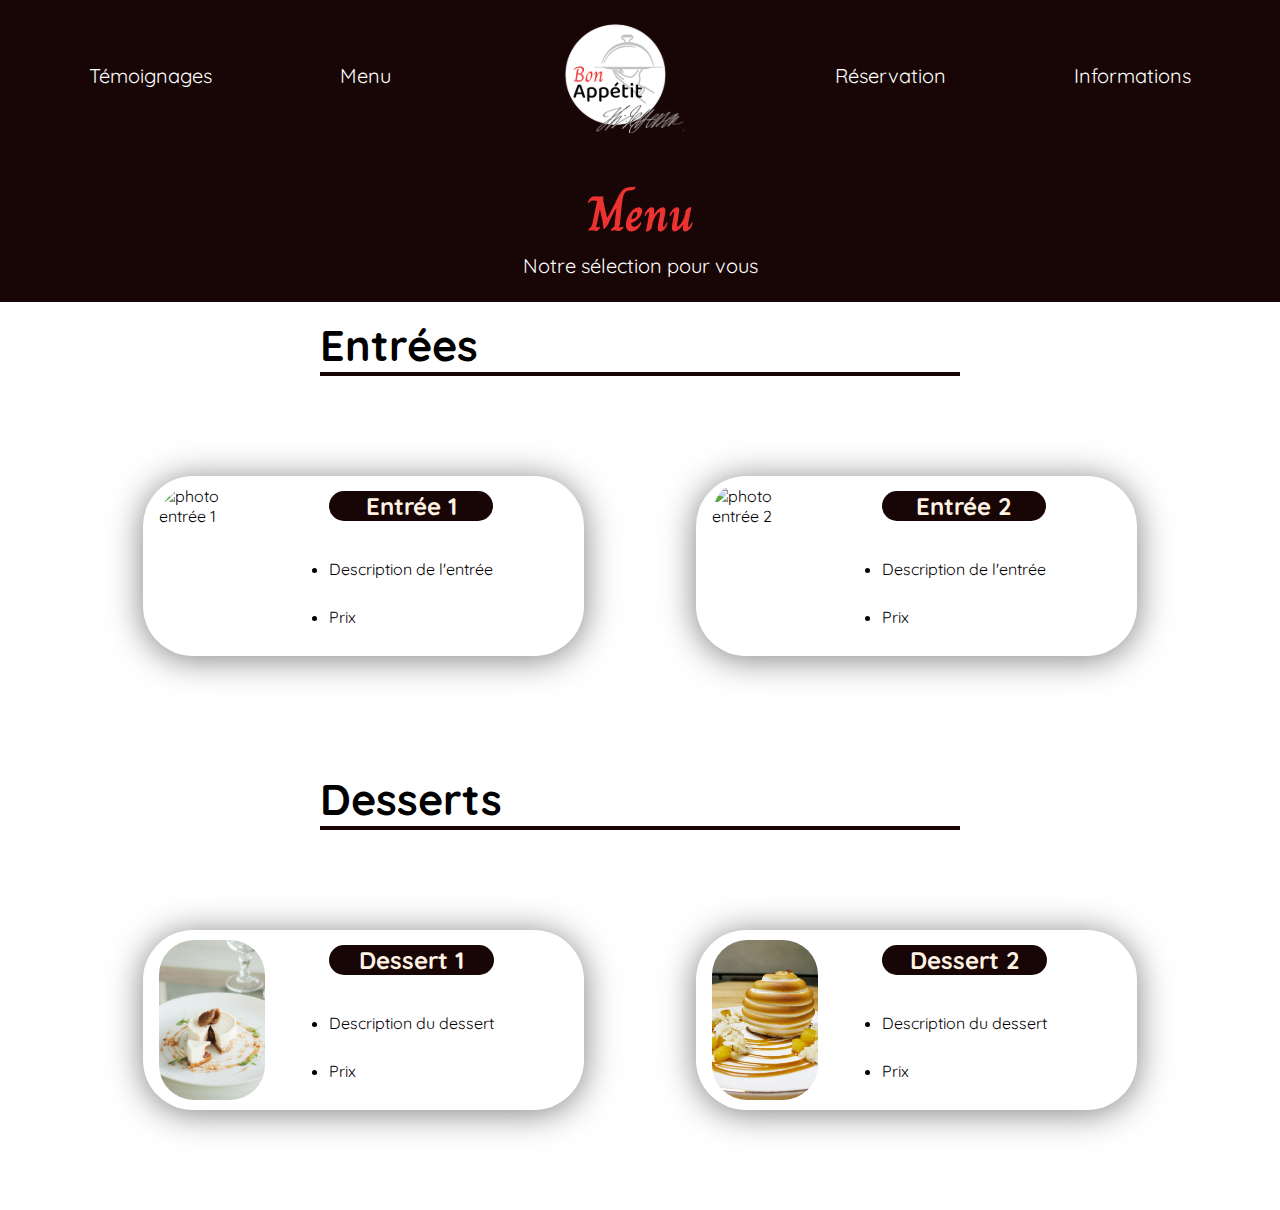
==== bonappetit.html @ 636a50c5 "desserts ok + rename files used" ====
<!DOCTYPE html>
<html lang="fr">
<head>
    <meta charset="UTF-8">
    <meta name="viewport" content="width=device-width, initial-scale=1.0">
    <link rel="stylesheet" href="./css/style.css">
    <title>Bon Appétit</title>
</head>
<body>
    <header>
        <nav>
            <ul>
                <li><a href="">Témoignages</a></li>
                <li><a href="">Menu</a></li>
                <li><img src="./assets/svg/logo.svg" alt="logo" class="logo"></li>
                <li><a href="">Réservation</a></li>
                <li><a href="#footer">Informations</a></li>
            </ul>
        </nav>
    </header>
    <main>
        <section class="menu">
            <section class="menu-head">
                <h2>Menu</h2>
                <p>Notre sélection pour vous</p>
            </section>
            <section class="menu-undercategory">
                    <h3>Entrées</h3>
                    <hr>
                    <div class="undercategory-cards">
                        <div class="undercategory-cards-block">
                            <img src="./assets/img/entry1.jpg" alt="photo entrée 1" class="block1-photo">
                            <div class="card-infos">
                                <h4>Entrée 1</h4>
                                <ul>
                                    <li>Description de l'entrée</li>
                                    <li>Prix</li>
                                </ul>
                            </div>
                            
                        </div>
                        <div class="undercategory-cards-block">
                            <img src="./assets/img/entry2.jpg" alt="photo entrée 2" class="block2-photo">
                            <div class="card-infos">
                                <h4>Entrée 2</h4>
                                <ul>
                                    <li>Description de l'entrée</li>
                                    <li>Prix</li>
                                </ul>
                            </div>       
                        </div>
                    </div>
            </section>
            <section class="menu-undercategory">
                
            </section>
            <section class="menu-undercategory">
                <h3>Desserts</h3>
                    <hr>
                    <div class="undercategory-cards">
                        <div class="undercategory-cards-block">
                            <img src="./assets/img/dessert1.jpg" alt="photo dessert 1" class="block1-photo">
                            <div class="card-infos">
                                <h4>Dessert 1</h4>
                                <ul>
                                    <li>Description du dessert</li>
                                    <li>Prix</li>
                                </ul>
                            </div>
                        </div>
                        <div class="undercategory-cards-block">
                            <img src="./assets/img/dessert2.jpg" alt="photo dessert 2" class=" block1-photo">
                            <div class="card-infos">
                                <h4>Dessert 2</h4>
                                <ul>
                                    <li>Description du dessert</li>
                                    <li>Prix</li>
                                </ul>
                            </div>        
                        </div>
                    </div>
            </section>

        </section>
    </main>
</body>
</html>
---- css/style.css ----
@import url('https://fonts.googleapis.com/css2?family=Charm&family=Dosis&family=Quicksand&display=swap');

* {
    margin: 0;
    padding: 0; 
}

header {
    position: sticky;
    top: 0;
}

header ul {
    height: 150px;
    background-color: #180505;
    display: flex;
    justify-content: center;
    align-items: center;
    column-gap: 8rem;
    list-style: none;
}

header li a {
    font-family: Quicksand;
    font-size: 20px;
    color: white;
    text-decoration: none;
}

header li a:hover {
    color: #ED3331;
}

.logo {
    height: 150px;
}

.menu-head {
    background-color: #180505;
    display: flex;
    flex-direction: column;
    align-items: center;
    justify-content: center;
    height: 152px;
}

.menu-head h2 {
    font-family: Charm;
    font-size: 50px;
    color: #ED3331;
}

.menu-head p {
    font-family: Quicksand;
    font-size: 20px;
    color: white;
}

.menu-undercategory {
    display: flex;
    flex-direction: column;
}

.menu h3 {
    font-family: Quicksand;
    font-size: 43px;
    padding-left: 25%;
    padding-top: 1rem;
}

.menu hr {
    height: 4px;
    background-color: #180505;
    border: none;
    width: 50%;
    margin: auto;
    
}

.undercategory-cards {
    height: 380px;
    display: flex;
    justify-content: center;
    column-gap: 7rem;
    align-items: center;
    background-image: url(../assets/img/entry-background.jpg);
    background-color: rgba(255,255,255,0.5);
    background-blend-mode: color;
    background-repeat: no-repeat;
    background-size: 100%;
    background-position: 25% 40%;
}

.undercategory-cards-block {

    display: flex;
    align-items: center;
    background-color: white;
    display: flex;
    height: 180px;
    width: 441px;
    font-family: Quicksand;
    border-radius: 50px;
    box-shadow: 0 3px 34px rgb(0, 0, 0, 0.5);
    
}

.block1-photo {
    height: 160px;
    width: 106px;
    object-fit: cover;
    object-position: 50%;
    margin-left: 1rem;
    border-radius: 35px;
}

.block2-photo {
    height: 160px;
    width: 106px;
    object-fit: cover;
    object-position: 75%;
    padding-left: 1rem;
    border-radius: 35px;
}

.card-infos {
    display: flex;
    flex-direction: column;
    justify-content: center;
    padding-left: 4rem;
}

.card-infos h4 {
    display: flex;
    justify-content: center;
    font-size: 24px;
    color: #FFF2E3;
    background-color:#180505;
    border-radius: 35px;
}

.card-infos ul {
    line-height: 3rem;
    padding-top: 1.5rem;
}
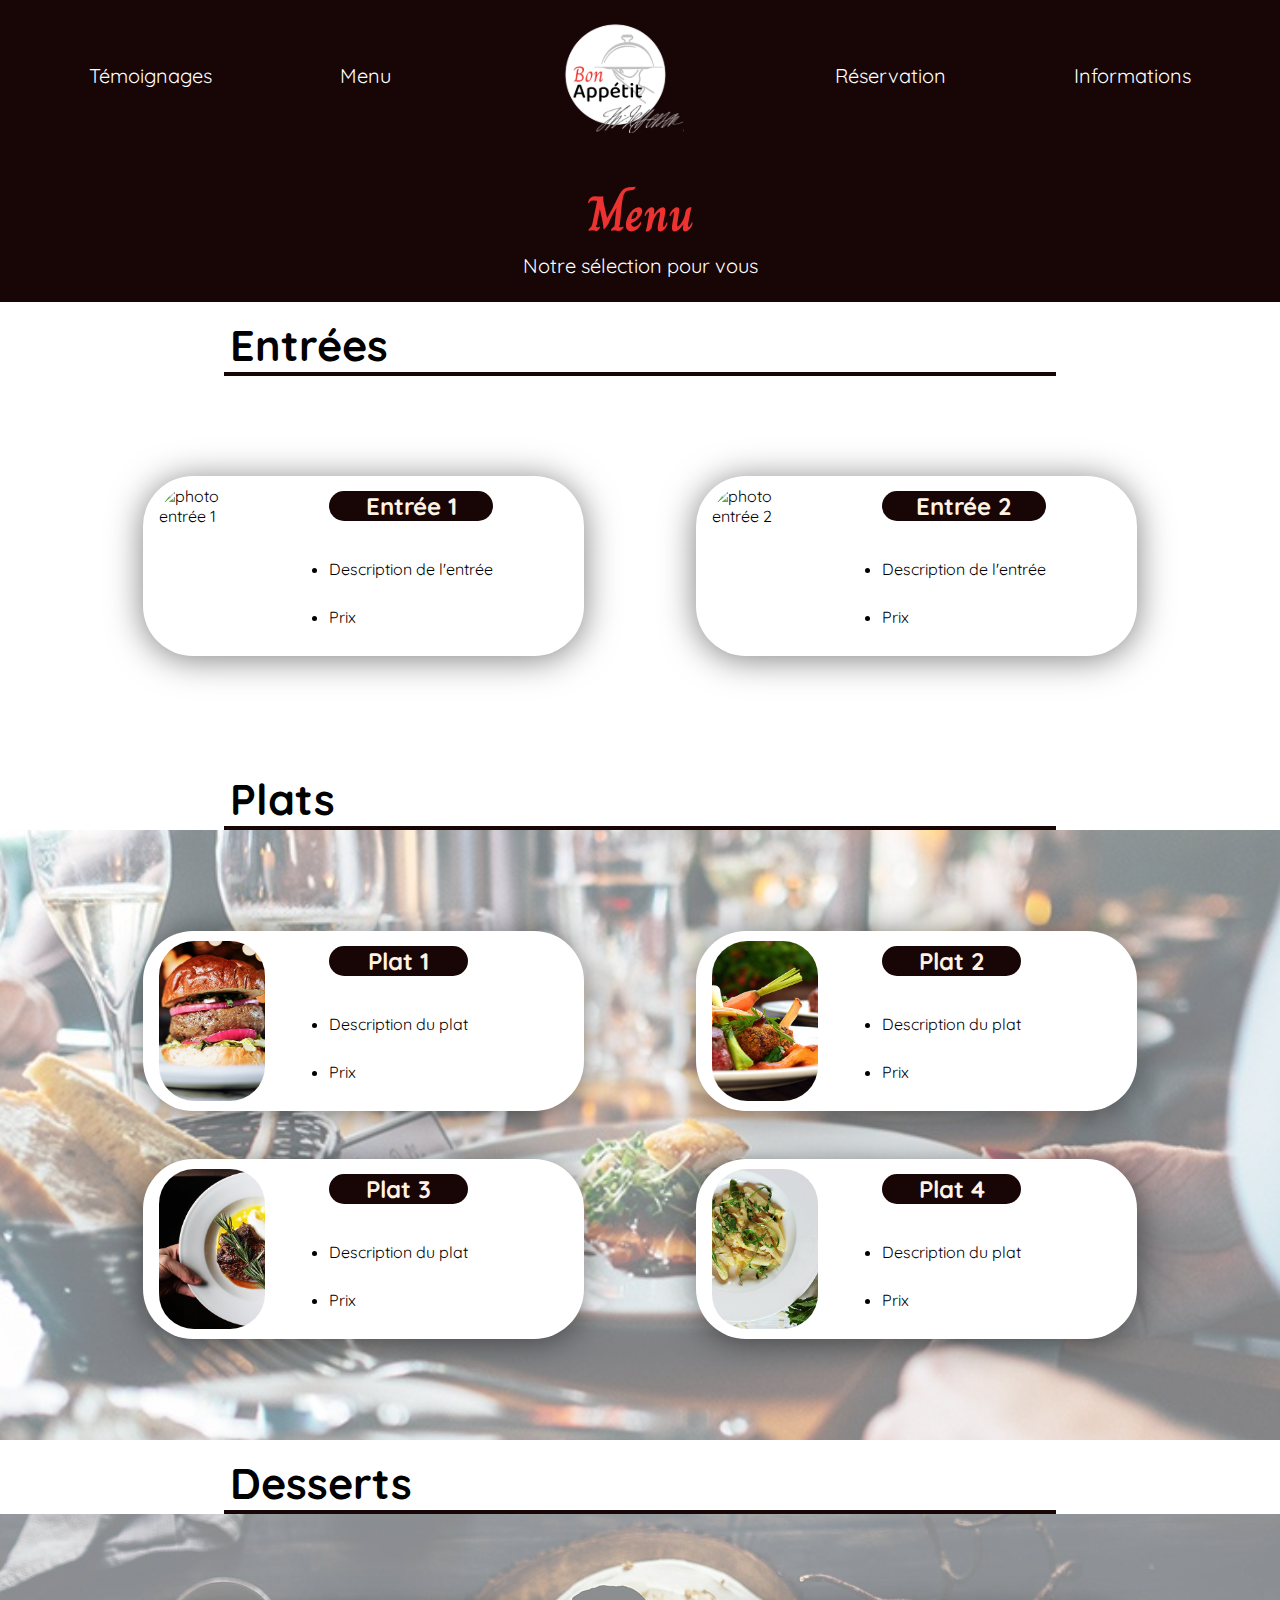
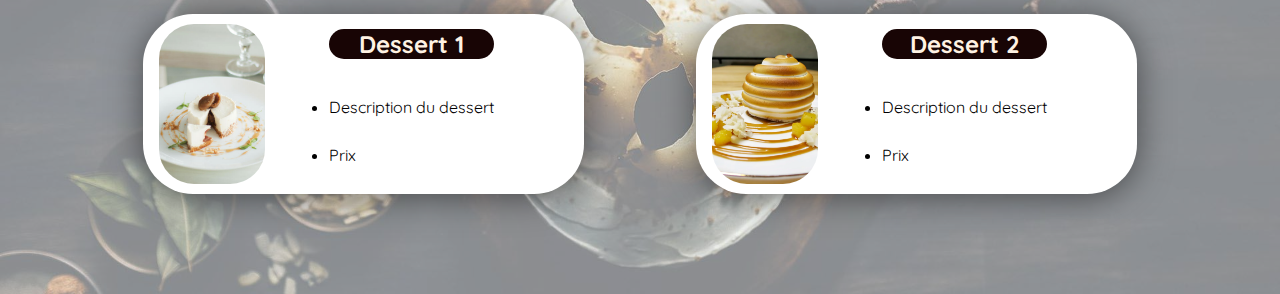
==== commit 0397058c: "section menu done + rename files used" ====
--- a/bonappetit.html
+++ b/bonappetit.html
@@ -27,7 +27,7 @@
             <section class="menu-undercategory">
                     <h3>Entrées</h3>
                     <hr>
-                    <div class="undercategory-cards">
+                    <div class="undercategory-entry-cards">
                         <div class="undercategory-cards-block">
                             <img src="./assets/img/entry1.jpg" alt="photo entrée 1" class="block1-photo">
                             <div class="card-infos">
@@ -52,12 +52,59 @@
                     </div>
             </section>
             <section class="menu-undercategory">
-                
+                <h3>Plats</h3>
+                    <hr>
+                    <div class="undercategory-plates-cards">
+                        <div class="undercategory-cards-block1">
+                            <div class="undercategory-cards-block">
+                                <img src="./assets/img/plate1.jpg" alt="photo plat 1" class="block1-photo">
+                                <div class="card-infos">
+                                    <h4>Plat 1</h4>
+                                    <ul>
+                                        <li>Description du plat</li>
+                                        <li>Prix</li>
+                                    </ul>
+                                </div>
+                            </div>
+                            <div class="undercategory-cards-block">
+                                <img src="./assets/img/plate2.jpg" alt="photo plat 2" class=" block3-photo">
+                                <div class="card-infos">
+                                    <h4>Plat 2</h4>
+                                    <ul>
+                                        <li>Description du plat</li>
+                                        <li>Prix</li>
+                                    </ul>
+                                </div>        
+                            </div>
+                        </div>
+                        <div class="undercategory-cards-block2">
+                            <div class="undercategory-cards-block">
+                                <img src="./assets/img/plate3.jpg" alt="photo plat 3" class="block3-photo">
+                                <div class="card-infos">
+                                    <h4>Plat 3</h4>
+                                    <ul>
+                                        <li>Description du plat</li>
+                                        <li>Prix</li>
+                                    </ul>
+                                </div>
+                            </div>
+                            <div class="undercategory-cards-block">
+                                <img src="./assets/img/plate4.jpg" alt="photo plat 4" class=" block2-photo">
+                                <div class="card-infos">
+                                    <h4>Plat 4</h4>
+                                    <ul>
+                                        <li>Description du plat</li>
+                                        <li>Prix</li>
+                                    </ul>
+                                </div>        
+                            </div>
+                        </div>
+                    </div>
             </section>
             <section class="menu-undercategory">
                 <h3>Desserts</h3>
                     <hr>
-                    <div class="undercategory-cards">
+                    <div class="undercategory-desserts-cards">
                         <div class="undercategory-cards-block">
                             <img src="./assets/img/dessert1.jpg" alt="photo dessert 1" class="block1-photo">
                             <div class="card-infos">
--- a/css/style.css
+++ b/css/style.css
@@ -64,7 +64,7 @@
 .menu h3 {
     font-family: Quicksand;
     font-size: 43px;
-    padding-left: 25%;
+    padding-left: 18%;
     padding-top: 1rem;
 }
 
@@ -72,12 +72,12 @@
     height: 4px;
     background-color: #180505;
     border: none;
-    width: 50%;
+    width: 65%;
     margin: auto;
     
 }
 
-.undercategory-cards {
+.undercategory-entry-cards {
     height: 380px;
     display: flex;
     justify-content: center;
@@ -91,8 +91,46 @@
     background-position: 25% 40%;
 }
 
+.undercategory-plates-cards {
+    height: 610px;
+    display: flex;
+    flex-direction: column;
+    justify-content: center;
+    row-gap: 3rem;
+    align-items: center;
+    background-image: url(../assets/img/plates-background.jpg);
+    background-color: rgba(255,255,255,0.5);
+    background-blend-mode: color;
+    background-repeat: no-repeat;
+    background-size: 100%;
+    background-position: 25% 40%;
+}
+
+.undercategory-cards-block1 {
+    display: flex;
+    column-gap: 7rem;
+}
+
+.undercategory-cards-block2 {
+    display: flex;
+    column-gap: 7rem;
+}
+
+.undercategory-desserts-cards {
+    height: 380px;
+    display: flex;
+    justify-content: center;
+    column-gap: 7rem;
+    align-items: center;
+    background-image: url(../assets/img/desserts-background.jpg);
+    background-color: rgba(255,255,255,0.5);
+    background-blend-mode: color;
+    background-repeat: no-repeat;
+    background-size: 100%;
+    background-position: 10% 55%;
+}
+
 .undercategory-cards-block {
-
     display: flex;
     align-items: center;
     background-color: white;
@@ -119,7 +157,16 @@
     width: 106px;
     object-fit: cover;
     object-position: 75%;
-    padding-left: 1rem;
+    margin-left: 1rem;
+    border-radius: 35px;
+}
+
+.block3-photo {
+    height: 160px;
+    width: 106px;
+    object-fit: cover;
+    object-position: 30%;
+    margin-left: 1rem;
     border-radius: 35px;
 }
 
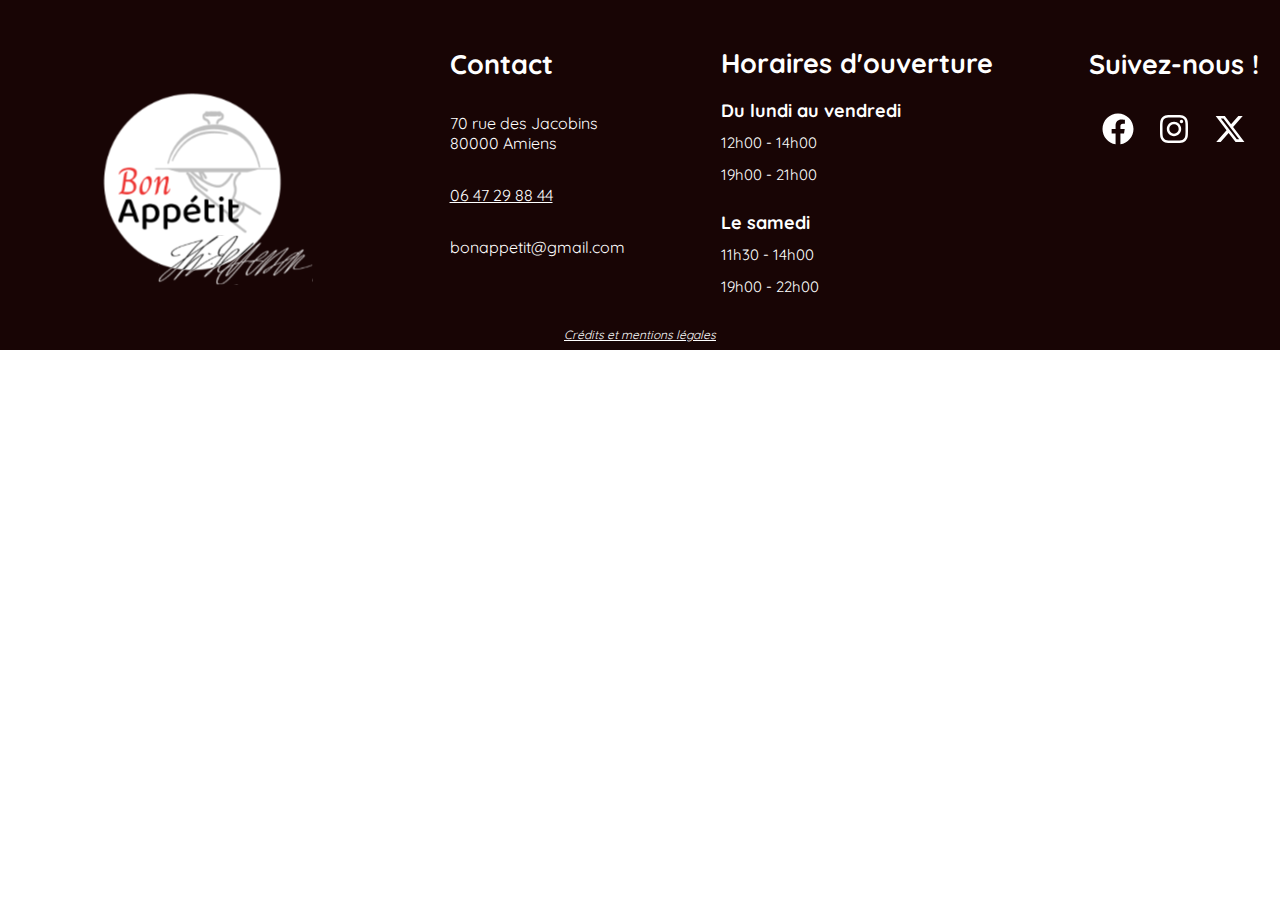
==== commit 5f9ba78c: "changement icones svg avec css adapté" ====
--- a/bonappetit.html
+++ b/bonappetit.html
@@ -7,128 +7,45 @@
     <title>Bon Appétit</title>
 </head>
 <body>
-    <header>
-        <nav>
-            <ul>
-                <li><a href="">Témoignages</a></li>
-                <li><a href="">Menu</a></li>
-                <li><img src="./assets/svg/logo.svg" alt="logo" class="logo"></li>
-                <li><a href="">Réservation</a></li>
-                <li><a href="#footer">Informations</a></li>
-            </ul>
-        </nav>
-    </header>
-    <main>
-        <section class="menu">
-            <section class="menu-head">
-                <h2>Menu</h2>
-                <p>Notre sélection pour vous</p>
+</body>
+<footer id="footer">
+        <section class="footer-infos">
+            <img src="assets/svg/logo.svg" alt="logo" class="logo">
+            <section class="contact">
+                <h2>Contact</h2>
+                <div class="address">
+                    <p>70 rue des Jacobins
+                    <p>80000 Amiens</p>
+                </div>
+                <p><a href="tel:+33 647298844" class="phone">06 47 29 88 44</a></p>
+                <p class="mail">bonappetit@gmail.com</p>
             </section>
-            <section class="menu-undercategory">
-                    <h3>Entrées</h3>
-                    <hr>
-                    <div class="undercategory-entry-cards">
-                        <div class="undercategory-cards-block">
-                            <img src="./assets/img/entry1.jpg" alt="photo entrée 1" class="block1-photo">
-                            <div class="card-infos">
-                                <h4>Entrée 1</h4>
-                                <ul>
-                                    <li>Description de l'entrée</li>
-                                    <li>Prix</li>
-                                </ul>
-                            </div>
-                            
-                        </div>
-                        <div class="undercategory-cards-block">
-                            <img src="./assets/img/entry2.jpg" alt="photo entrée 2" class="block2-photo">
-                            <div class="card-infos">
-                                <h4>Entrée 2</h4>
-                                <ul>
-                                    <li>Description de l'entrée</li>
-                                    <li>Prix</li>
-                                </ul>
-                            </div>       
-                        </div>
-                    </div>
+            <section class="schedule">
+                <h2>Horaires d'ouverture</h2>
+                <div class="schedule-details">
+                    <h3>Du lundi au vendredi</h3>
+                    <ul>
+                        <li>12h00 - 14h00</li>
+                        <li>19h00 - 21h00</li>
+                    </ul>
+                    <h3>Le samedi</h3>
+                    <ul>
+                        <li>11h30 - 14h00</li>
+                        <li>19h00 - 22h00</li>
+                    </ul>
+                </div>
             </section>
-            <section class="menu-undercategory">
-                <h3>Plats</h3>
-                    <hr>
-                    <div class="undercategory-plates-cards">
-                        <div class="undercategory-cards-block1">
-                            <div class="undercategory-cards-block">
-                                <img src="./assets/img/plate1.jpg" alt="photo plat 1" class="block1-photo">
-                                <div class="card-infos">
-                                    <h4>Plat 1</h4>
-                                    <ul>
-                                        <li>Description du plat</li>
-                                        <li>Prix</li>
-                                    </ul>
-                                </div>
-                            </div>
-                            <div class="undercategory-cards-block">
-                                <img src="./assets/img/plate2.jpg" alt="photo plat 2" class=" block3-photo">
-                                <div class="card-infos">
-                                    <h4>Plat 2</h4>
-                                    <ul>
-                                        <li>Description du plat</li>
-                                        <li>Prix</li>
-                                    </ul>
-                                </div>        
-                            </div>
-                        </div>
-                        <div class="undercategory-cards-block2">
-                            <div class="undercategory-cards-block">
-                                <img src="./assets/img/plate3.jpg" alt="photo plat 3" class="block3-photo">
-                                <div class="card-infos">
-                                    <h4>Plat 3</h4>
-                                    <ul>
-                                        <li>Description du plat</li>
-                                        <li>Prix</li>
-                                    </ul>
-                                </div>
-                            </div>
-                            <div class="undercategory-cards-block">
-                                <img src="./assets/img/plate4.jpg" alt="photo plat 4" class=" block2-photo">
-                                <div class="card-infos">
-                                    <h4>Plat 4</h4>
-                                    <ul>
-                                        <li>Description du plat</li>
-                                        <li>Prix</li>
-                                    </ul>
-                                </div>        
-                            </div>
-                        </div>
-                    </div>
+            <section class="socials">
+                <h2>Suivez-nous !</h2>
+                <div class="socials-logos">
+                    <a href="https://www.facebook.com/" target="_blank"><svg xmlns="http://www.w3.org/2000/svg" height="2em" viewBox="0 0 512 512"><path d="M504 256C504 119 393 8 256 8S8 119 8 256c0 123.78 90.69 226.38 209.25 245V327.69h-63V256h63v-54.64c0-62.15 37-96.48 93.67-96.48 27.14 0 55.52 4.84 55.52 4.84v61h-31.28c-30.8 0-40.41 19.12-40.41 38.73V256h68.78l-11 71.69h-57.78V501C413.31 482.38 504 379.78 504 256z"/></svg></a>
+                    <a href="https://www.instagram.com/" target="_blank"><svg xmlns="http://www.w3.org/2000/svg" height="2em" viewBox="0 0 448 512"><path d="M224.1 141c-63.6 0-114.9 51.3-114.9 114.9s51.3 114.9 114.9 114.9S339 319.5 339 255.9 287.7 141 224.1 141zm0 189.6c-41.1 0-74.7-33.5-74.7-74.7s33.5-74.7 74.7-74.7 74.7 33.5 74.7 74.7-33.6 74.7-74.7 74.7zm146.4-194.3c0 14.9-12 26.8-26.8 26.8-14.9 0-26.8-12-26.8-26.8s12-26.8 26.8-26.8 26.8 12 26.8 26.8zm76.1 27.2c-1.7-35.9-9.9-67.7-36.2-93.9-26.2-26.2-58-34.4-93.9-36.2-37-2.1-147.9-2.1-184.9 0-35.8 1.7-67.6 9.9-93.9 36.1s-34.4 58-36.2 93.9c-2.1 37-2.1 147.9 0 184.9 1.7 35.9 9.9 67.7 36.2 93.9s58 34.4 93.9 36.2c37 2.1 147.9 2.1 184.9 0 35.9-1.7 67.7-9.9 93.9-36.2 26.2-26.2 34.4-58 36.2-93.9 2.1-37 2.1-147.8 0-184.8zM398.8 388c-7.8 19.6-22.9 34.7-42.6 42.6-29.5 11.7-99.5 9-132.1 9s-102.7 2.6-132.1-9c-19.6-7.8-34.7-22.9-42.6-42.6-11.7-29.5-9-99.5-9-132.1s-2.6-102.7 9-132.1c7.8-19.6 22.9-34.7 42.6-42.6 29.5-11.7 99.5-9 132.1-9s102.7-2.6 132.1 9c19.6 7.8 34.7 22.9 42.6 42.6 11.7 29.5 9 99.5 9 132.1s2.7 102.7-9 132.1z"/></svg></a>
+                    <a href="https://twitter.com/" target="_blank"><svg xmlns="http://www.w3.org/2000/svg" height="2em" viewBox="0 0 512 512"><path d="M389.2 48h70.6L305.6 224.2 487 464H345L233.7 318.6 106.5 464H35.8L200.7 275.5 26.8 48H172.4L272.9 180.9 389.2 48zM364.4 421.8h39.1L151.1 88h-42L364.4 421.8z"/></svg></a>
+                </div>  
             </section>
-            <section class="menu-undercategory">
-                <h3>Desserts</h3>
-                    <hr>
-                    <div class="undercategory-desserts-cards">
-                        <div class="undercategory-cards-block">
-                            <img src="./assets/img/dessert1.jpg" alt="photo dessert 1" class="block1-photo">
-                            <div class="card-infos">
-                                <h4>Dessert 1</h4>
-                                <ul>
-                                    <li>Description du dessert</li>
-                                    <li>Prix</li>
-                                </ul>
-                            </div>
-                        </div>
-                        <div class="undercategory-cards-block">
-                            <img src="./assets/img/dessert2.jpg" alt="photo dessert 2" class=" block1-photo">
-                            <div class="card-infos">
-                                <h4>Dessert 2</h4>
-                                <ul>
-                                    <li>Description du dessert</li>
-                                    <li>Prix</li>
-                                </ul>
-                            </div>        
-                        </div>
-                    </div>
-            </section>
-
         </section>
-    </main>
-</body>
-</html>+        <section class="footer-credits">
+            <a href="">Crédits et mentions légales</a>
+        </section>
+    </footer>
+</html>
--- a/css/style.css
+++ b/css/style.css
@@ -5,188 +5,116 @@
     padding: 0; 
 }
 
-header {
-    position: sticky;
-    top: 0;
+#footer {
+    display: flex;
+    flex-direction: column;
+    justify-content: flex-end;
+    background-color: #180505;
+    height: 350px;
+} 
+
+.footer-infos {
+    display: flex;
+    justify-content: center;
+    column-gap: 6rem;
+    color: white;
+    font-family: Quicksand;
 }
 
-header ul {
-    height: 150px;
-    background-color: #180505;
-    display: flex;
-    justify-content: center;
-    align-items: center;
-    column-gap: 8rem;
-    list-style: none;
+#footer h2 {
+    font-size: 27px;
+    
 }
 
-header li a {
-    font-family: Quicksand;
-    font-size: 20px;
-    color: white;
-    text-decoration: none;
+.contact {
+    display: flex;
+    flex-direction: column;
+    height: 255px;
 }
 
-header li a:hover {
+.contact .address {
+    display: flex;
+    flex-direction: column;
+    padding-top: 2rem;
+    padding-bottom: 2rem;
+}
+
+.contact .phone {
+    color: white;
+    transition: 0.3s;
+}
+
+.contact .phone:hover {
     color: #ED3331;
 }
 
-.logo {
-    height: 150px;
+.contact .mail {
+    padding-top: 2rem;
 }
 
-.menu-head {
-    background-color: #180505;
+.schedule {
     display: flex;
     flex-direction: column;
-    align-items: center;
-    justify-content: center;
-    height: 152px;
+    height: 255px;
+    line-height: 2rem;
 }
 
-.menu-head h2 {
-    font-family: Charm;
-    font-size: 50px;
-    color: #ED3331;
-}
-
-.menu-head p {
-    font-family: Quicksand;
-    font-size: 20px;
-    color: white;
-}
-
-.menu-undercategory {
+.schedule-details {
     display: flex;
     flex-direction: column;
-}
-
-.menu h3 {
-    font-family: Quicksand;
-    font-size: 43px;
-    padding-left: 18%;
-    padding-top: 1rem;
-}
-
-.menu hr {
-    height: 4px;
-    background-color: #180505;
-    border: none;
-    width: 65%;
-    margin: auto;
     
 }
 
-.undercategory-entry-cards {
-    height: 380px;
+.schedule h3 {
+    padding-top: 1rem;
+    font-size: 18px;
+}
+
+.schedule ul {
+    display: flex;
+    flex-direction: column;
+    line-height: 2rem;
+}
+
+.schedule ul li {
+    list-style: none;
+    font-size: 15px;
+}
+
+.socials {
+    display: flex;
+    flex-direction: column;
+    height: 255px;
+}
+
+.socials-logos {
+    display: flex;
+    justify-content: space-around;
+}
+
+.socials-logos a {
+    column-gap: 0.5rem;
+    padding-top: 2rem;
+    fill: white;
+    transition: 0.3s;
+}
+
+.socials-logos a:hover {
+    fill:#ED3331
+}
+
+.footer-credits a {
     display: flex;
     justify-content: center;
-    column-gap: 7rem;
-    align-items: center;
-    background-image: url(../assets/img/entry-background.jpg);
-    background-color: rgba(255,255,255,0.5);
-    background-blend-mode: color;
-    background-repeat: no-repeat;
-    background-size: 100%;
-    background-position: 25% 40%;
+    font-family: Quicksand;
+    font-style: italic;
+    font-size: 12px;
+    color: white;
+    padding-top: 1rem;
+    padding-bottom: 0.5rem;
+    transition: 0.3s;
 }
 
-.undercategory-plates-cards {
-    height: 610px;
-    display: flex;
-    flex-direction: column;
-    justify-content: center;
-    row-gap: 3rem;
-    align-items: center;
-    background-image: url(../assets/img/plates-background.jpg);
-    background-color: rgba(255,255,255,0.5);
-    background-blend-mode: color;
-    background-repeat: no-repeat;
-    background-size: 100%;
-    background-position: 25% 40%;
+.footer-credits a:hover {
+    color: #ED3331;
 }
-
-.undercategory-cards-block1 {
-    display: flex;
-    column-gap: 7rem;
-}
-
-.undercategory-cards-block2 {
-    display: flex;
-    column-gap: 7rem;
-}
-
-.undercategory-desserts-cards {
-    height: 380px;
-    display: flex;
-    justify-content: center;
-    column-gap: 7rem;
-    align-items: center;
-    background-image: url(../assets/img/desserts-background.jpg);
-    background-color: rgba(255,255,255,0.5);
-    background-blend-mode: color;
-    background-repeat: no-repeat;
-    background-size: 100%;
-    background-position: 10% 55%;
-}
-
-.undercategory-cards-block {
-    display: flex;
-    align-items: center;
-    background-color: white;
-    display: flex;
-    height: 180px;
-    width: 441px;
-    font-family: Quicksand;
-    border-radius: 50px;
-    box-shadow: 0 3px 34px rgb(0, 0, 0, 0.5);
-    
-}
-
-.block1-photo {
-    height: 160px;
-    width: 106px;
-    object-fit: cover;
-    object-position: 50%;
-    margin-left: 1rem;
-    border-radius: 35px;
-}
-
-.block2-photo {
-    height: 160px;
-    width: 106px;
-    object-fit: cover;
-    object-position: 75%;
-    margin-left: 1rem;
-    border-radius: 35px;
-}
-
-.block3-photo {
-    height: 160px;
-    width: 106px;
-    object-fit: cover;
-    object-position: 30%;
-    margin-left: 1rem;
-    border-radius: 35px;
-}
-
-.card-infos {
-    display: flex;
-    flex-direction: column;
-    justify-content: center;
-    padding-left: 4rem;
-}
-
-.card-infos h4 {
-    display: flex;
-    justify-content: center;
-    font-size: 24px;
-    color: #FFF2E3;
-    background-color:#180505;
-    border-radius: 35px;
-}
-
-.card-infos ul {
-    line-height: 3rem;
-    padding-top: 1.5rem;
-}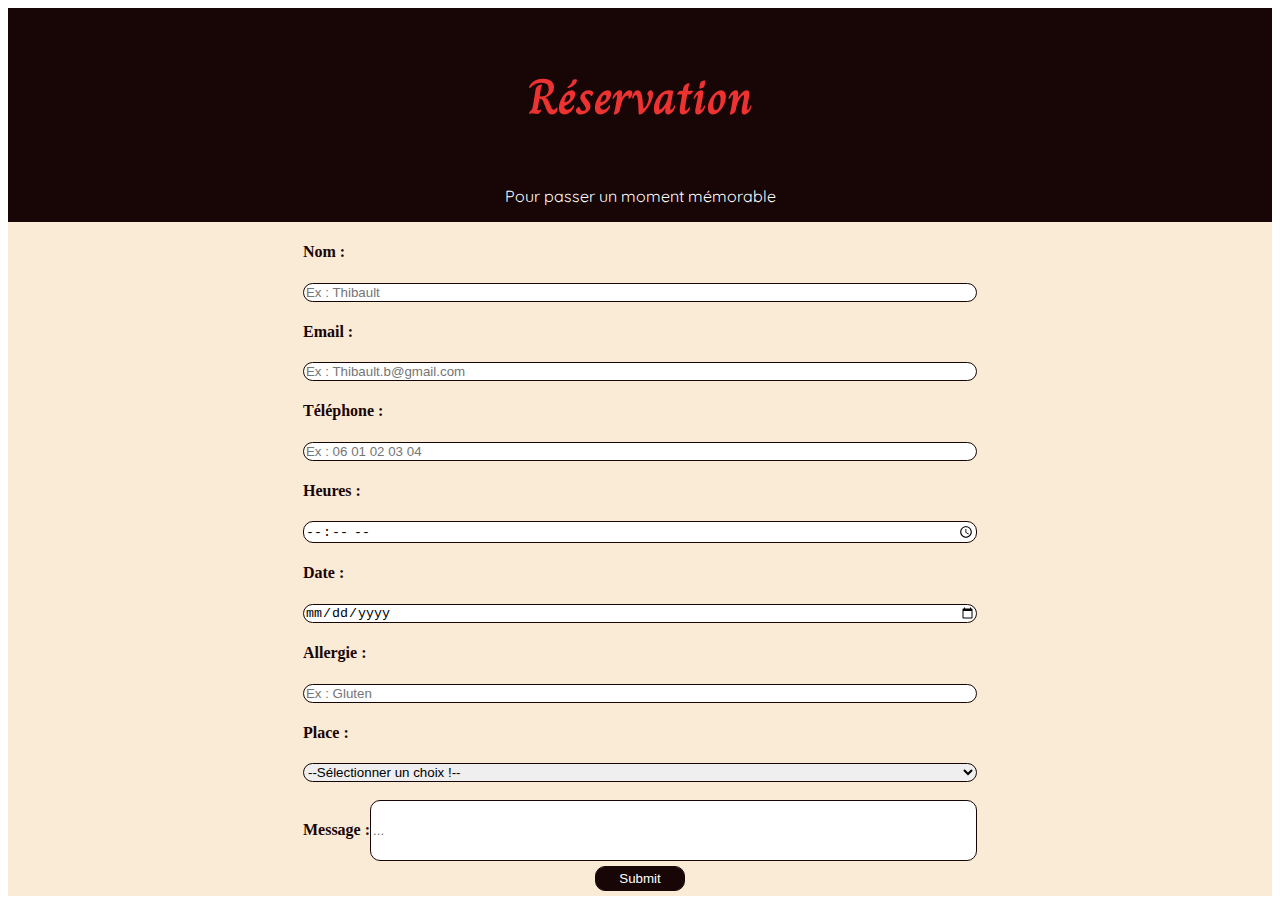
==== commit f4ee6c63: "dernier changement" ====
--- a/bonappetit.html
+++ b/bonappetit.html
@@ -7,45 +7,60 @@
     <title>Bon Appétit</title>
 </head>
 <body>
+    <main>
+        <section class="Reservation_title">
+            <div class="reservation">
+                <h3 class="titre_color">Réservation</h3>
+                <p class="Pour_passer_un_moment_mémorable">Pour passer un moment mémorable</p>
+            </div>
+        </section>
+        <section class="formulaire">
+            <form action="" method="post">
+            <div class="renseignement_1">
+
+                    <label for="name"><h4>Nom :</h4></label>
+                    <input type="text" name="name" class="border" placeholder="Ex : Thibault">
+                            
+                    <label for="email"><h4>Email :</h4></label>
+                    <input type="email" id="email" pattern=".+@globex\.com" size="20" placeholder="Ex : Thibault.b@gmail.com" required  />
+                                
+                    <label for="phone"><h4>Téléphone : </h4></label>
+                    <input type="phone" id="phone" pattern="[0-9]{3}-[0-9]{3}-[0-9]{4}" required placeholder="Ex : 06 01 02 03 04">   
+                </div>
+                <div class="renseignement_2">            
+                    <label for="appt"><h4>Heures : </h4></label>
+                    <input id="border" type="time" name="appt" min="09:00" max="23:00" required/>
+                                
+                    <label for="name"><h4>Date : </h4></label>
+                    <input id="border" type="date" name="date"/>
+                                
+                </div>
+                <div class="renseignement_3">
+                    <label for="name"><h4>Allergie : </h4></label>
+                    <input id="border" type="text" name="name" placeholder="Ex : Gluten">
+                                
+                    <label for="place"><h4>Place :</h4></label>
+                    <select name="place" id="place">
+                        <option value="">--Sélectionner un choix !--</option>
+                        <option value="terrasse">Térrasses</option>
+                        <option value="interieur">interieur</option>
+                    </select>
+                </div> <br>
+            
+                <div class="renseignement_4">
+                            
+                    <label for="name"><h4>Message :</h4></label>
+                    <input id="border" type="text" name="name" size="73" placeholder="...">
+                </div>
+                    
+                <div class="bouton_envoyer">
+                    <div class="bouton_v">
+                        <input type="submit" id="button" />
+                    </div>
+                </div>
+            </form>
+            </div>
+        </section>        
+    </main>
 </body>
-<footer id="footer">
-        <section class="footer-infos">
-            <img src="assets/svg/logo.svg" alt="logo" class="logo">
-            <section class="contact">
-                <h2>Contact</h2>
-                <div class="address">
-                    <p>70 rue des Jacobins
-                    <p>80000 Amiens</p>
-                </div>
-                <p><a href="tel:+33 647298844" class="phone">06 47 29 88 44</a></p>
-                <p class="mail">bonappetit@gmail.com</p>
-            </section>
-            <section class="schedule">
-                <h2>Horaires d'ouverture</h2>
-                <div class="schedule-details">
-                    <h3>Du lundi au vendredi</h3>
-                    <ul>
-                        <li>12h00 - 14h00</li>
-                        <li>19h00 - 21h00</li>
-                    </ul>
-                    <h3>Le samedi</h3>
-                    <ul>
-                        <li>11h30 - 14h00</li>
-                        <li>19h00 - 22h00</li>
-                    </ul>
-                </div>
-            </section>
-            <section class="socials">
-                <h2>Suivez-nous !</h2>
-                <div class="socials-logos">
-                    <a href="https://www.facebook.com/" target="_blank"><svg xmlns="http://www.w3.org/2000/svg" height="2em" viewBox="0 0 512 512"><path d="M504 256C504 119 393 8 256 8S8 119 8 256c0 123.78 90.69 226.38 209.25 245V327.69h-63V256h63v-54.64c0-62.15 37-96.48 93.67-96.48 27.14 0 55.52 4.84 55.52 4.84v61h-31.28c-30.8 0-40.41 19.12-40.41 38.73V256h68.78l-11 71.69h-57.78V501C413.31 482.38 504 379.78 504 256z"/></svg></a>
-                    <a href="https://www.instagram.com/" target="_blank"><svg xmlns="http://www.w3.org/2000/svg" height="2em" viewBox="0 0 448 512"><path d="M224.1 141c-63.6 0-114.9 51.3-114.9 114.9s51.3 114.9 114.9 114.9S339 319.5 339 255.9 287.7 141 224.1 141zm0 189.6c-41.1 0-74.7-33.5-74.7-74.7s33.5-74.7 74.7-74.7 74.7 33.5 74.7 74.7-33.6 74.7-74.7 74.7zm146.4-194.3c0 14.9-12 26.8-26.8 26.8-14.9 0-26.8-12-26.8-26.8s12-26.8 26.8-26.8 26.8 12 26.8 26.8zm76.1 27.2c-1.7-35.9-9.9-67.7-36.2-93.9-26.2-26.2-58-34.4-93.9-36.2-37-2.1-147.9-2.1-184.9 0-35.8 1.7-67.6 9.9-93.9 36.1s-34.4 58-36.2 93.9c-2.1 37-2.1 147.9 0 184.9 1.7 35.9 9.9 67.7 36.2 93.9s58 34.4 93.9 36.2c37 2.1 147.9 2.1 184.9 0 35.9-1.7 67.7-9.9 93.9-36.2 26.2-26.2 34.4-58 36.2-93.9 2.1-37 2.1-147.8 0-184.8zM398.8 388c-7.8 19.6-22.9 34.7-42.6 42.6-29.5 11.7-99.5 9-132.1 9s-102.7 2.6-132.1-9c-19.6-7.8-34.7-22.9-42.6-42.6-11.7-29.5-9-99.5-9-132.1s-2.6-102.7 9-132.1c7.8-19.6 22.9-34.7 42.6-42.6 29.5-11.7 99.5-9 132.1-9s102.7-2.6 132.1 9c19.6 7.8 34.7 22.9 42.6 42.6 11.7 29.5 9 99.5 9 132.1s2.7 102.7-9 132.1z"/></svg></a>
-                    <a href="https://twitter.com/" target="_blank"><svg xmlns="http://www.w3.org/2000/svg" height="2em" viewBox="0 0 512 512"><path d="M389.2 48h70.6L305.6 224.2 487 464H345L233.7 318.6 106.5 464H35.8L200.7 275.5 26.8 48H172.4L272.9 180.9 389.2 48zM364.4 421.8h39.1L151.1 88h-42L364.4 421.8z"/></svg></a>
-                </div>  
-            </section>
-        </section>
-        <section class="footer-credits">
-            <a href="">Crédits et mentions légales</a>
-        </section>
-    </footer>
-</html>
+</html>--- a/css/style.css
+++ b/css/style.css
@@ -1,120 +1,71 @@
 @import url('https://fonts.googleapis.com/css2?family=Charm&family=Dosis&family=Quicksand&display=swap');
 
-* {
-    margin: 0;
-    padding: 0; 
+.Reservation_title{
+    background-color: #180505;
+    color: white;
+    display: flex;
+    justify-content: center;
+    padding: 0px;  
 }
-
-#footer {
+main{
+    background-color: antiquewhite;
+}
+.titre_color{
+    color: #ED3232;
+    font-family: Charm;
+    font-size: 50px;
+    font-weight: bold;
+}
+.reservation{
+    justify-content: center;
+    text-align: center;
+}
+.formulaire{
+    display: flex;
+    justify-content: center;
+    background-color: antiquewhite;
+    gap: 30px;
+    
+}
+.renseignement_1{
     display: flex;
     flex-direction: column;
-    justify-content: flex-end;
-    background-color: #180505;
-    height: 350px;
-} 
-
-.footer-infos {
+}
+.renseignement_2{
+    display: flex;
+    flex-direction: column;
+}
+.renseignement_3{
+    display: flex;
+    flex-direction: column;
+}
+.renseignement_4{
     display: flex;
     justify-content: center;
-    column-gap: 6rem;
-    color: white;
-    font-family: Quicksand;
 }
-
-#footer h2 {
-    font-size: 27px;
-    
-}
-
-.contact {
-    display: flex;
-    flex-direction: column;
-    height: 255px;
-}
-
-.contact .address {
-    display: flex;
-    flex-direction: column;
-    padding-top: 2rem;
-    padding-bottom: 2rem;
-}
-
-.contact .phone {
-    color: white;
-    transition: 0.3s;
-}
-
-.contact .phone:hover {
-    color: #ED3331;
-}
-
-.contact .mail {
-    padding-top: 2rem;
-}
-
-.schedule {
-    display: flex;
-    flex-direction: column;
-    height: 255px;
-    line-height: 2rem;
-}
-
-.schedule-details {
-    display: flex;
-    flex-direction: column;
-    
-}
-
-.schedule h3 {
-    padding-top: 1rem;
-    font-size: 18px;
-}
-
-.schedule ul {
-    display: flex;
-    flex-direction: column;
-    line-height: 2rem;
-}
-
-.schedule ul li {
-    list-style: none;
-    font-size: 15px;
-}
-
-.socials {
-    display: flex;
-    flex-direction: column;
-    height: 255px;
-}
-
-.socials-logos {
-    display: flex;
-    justify-content: space-around;
-}
-
-.socials-logos a {
-    column-gap: 0.5rem;
-    padding-top: 2rem;
-    fill: white;
-    transition: 0.3s;
-}
-
-.socials-logos a:hover {
-    fill:#ED3331
-}
-
-.footer-credits a {
+.bouton_envoyer{
     display: flex;
     justify-content: center;
+
+}
+#button{
+    background-color: #180505;
+    border-radius: 10px;
+    border: 4px double #180505;
+    color:#FFF;
+    cursor: pointer;
+    padding: 1px 20px;
+    margin: 5px 4px;
+}
+h4{
+    color: #180505;
+}
+input, select{
+    border-radius: 10px;
+    border: 1px solid #180505 ;
+
+}
+.Pour_passer_un_moment_mémorable{
     font-family: Quicksand;
-    font-style: italic;
-    font-size: 12px;
-    color: white;
-    padding-top: 1rem;
-    padding-bottom: 0.5rem;
-    transition: 0.3s;
+    font-style: 20px;
 }
-
-.footer-credits a:hover {
-    color: #ED3331;
-}
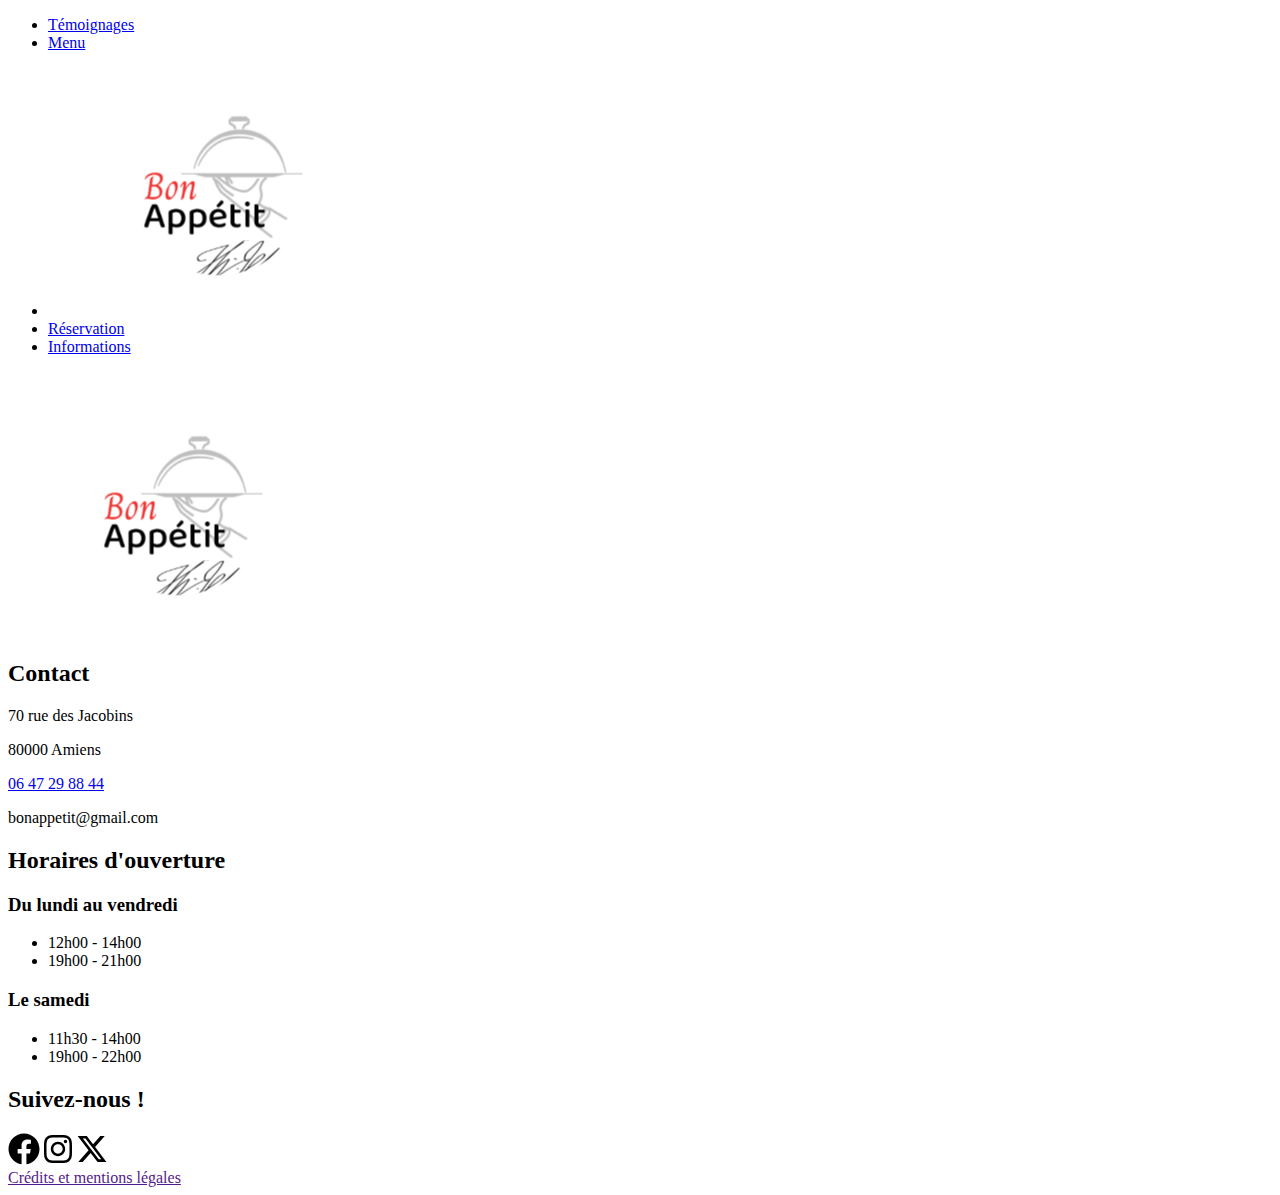
==== commit 3965a84f: "ajouts a dans nav" ====
--- a/bonappetit.html
+++ b/bonappetit.html
@@ -7,60 +7,56 @@
     <title>Bon Appétit</title>
 </head>
 <body>
-    <main>
-        <section class="Reservation_title">
-            <div class="reservation">
-                <h3 class="titre_color">Réservation</h3>
-                <p class="Pour_passer_un_moment_mémorable">Pour passer un moment mémorable</p>
-            </div>
+    <header>
+        <nav>
+            <ul>
+                <li><a href=".section-temoignages">Témoignages</a></li>
+                <li><a href=".section-menu">Menu</a></li>
+                <li><img src="./assets/svg/logo.svg" alt="logo" class="logo"></li>
+                <li><a href=".section-reservation">Réservation</a></li>
+                <li><a href="#footer">Informations</a></li>
+            </ul>
+        </nav>
+    </header>
+    <footer id="footer">
+        <section class="footer-infos">
+            <img src="assets/svg/logo.svg" alt="logo" class="logo">
+            <section class="contact">
+                <h2>Contact</h2>
+                <div class="address">
+                    <p>70 rue des Jacobins
+                    <p>80000 Amiens</p>
+                </div>
+                <p><a href="tel:+33 647298844" class="phone">06 47 29 88 44</a></p>
+                <p class="mail">bonappetit@gmail.com</p>
+            </section>
+            <section class="schedule">
+                <h2>Horaires d'ouverture</h2>
+                <div class="schedule-details">
+                    <h3>Du lundi au vendredi</h3>
+                    <ul>
+                        <li>12h00 - 14h00</li>
+                        <li>19h00 - 21h00</li>
+                    </ul>
+                    <h3>Le samedi</h3>
+                    <ul>
+                        <li>11h30 - 14h00</li>
+                        <li>19h00 - 22h00</li>
+                    </ul>
+                </div>
+            </section>
+            <section class="socials">
+                <h2>Suivez-nous !</h2>
+                <div class="socials-logos">
+                    <a href="https://www.facebook.com/" target="_blank"><svg xmlns="http://www.w3.org/2000/svg" height="2em" viewBox="0 0 512 512"><path d="M504 256C504 119 393 8 256 8S8 119 8 256c0 123.78 90.69 226.38 209.25 245V327.69h-63V256h63v-54.64c0-62.15 37-96.48 93.67-96.48 27.14 0 55.52 4.84 55.52 4.84v61h-31.28c-30.8 0-40.41 19.12-40.41 38.73V256h68.78l-11 71.69h-57.78V501C413.31 482.38 504 379.78 504 256z"/></svg></a>
+                    <a href="https://www.instagram.com/" target="_blank"><svg xmlns="http://www.w3.org/2000/svg" height="2em" viewBox="0 0 448 512"><path d="M224.1 141c-63.6 0-114.9 51.3-114.9 114.9s51.3 114.9 114.9 114.9S339 319.5 339 255.9 287.7 141 224.1 141zm0 189.6c-41.1 0-74.7-33.5-74.7-74.7s33.5-74.7 74.7-74.7 74.7 33.5 74.7 74.7-33.6 74.7-74.7 74.7zm146.4-194.3c0 14.9-12 26.8-26.8 26.8-14.9 0-26.8-12-26.8-26.8s12-26.8 26.8-26.8 26.8 12 26.8 26.8zm76.1 27.2c-1.7-35.9-9.9-67.7-36.2-93.9-26.2-26.2-58-34.4-93.9-36.2-37-2.1-147.9-2.1-184.9 0-35.8 1.7-67.6 9.9-93.9 36.1s-34.4 58-36.2 93.9c-2.1 37-2.1 147.9 0 184.9 1.7 35.9 9.9 67.7 36.2 93.9s58 34.4 93.9 36.2c37 2.1 147.9 2.1 184.9 0 35.9-1.7 67.7-9.9 93.9-36.2 26.2-26.2 34.4-58 36.2-93.9 2.1-37 2.1-147.8 0-184.8zM398.8 388c-7.8 19.6-22.9 34.7-42.6 42.6-29.5 11.7-99.5 9-132.1 9s-102.7 2.6-132.1-9c-19.6-7.8-34.7-22.9-42.6-42.6-11.7-29.5-9-99.5-9-132.1s-2.6-102.7 9-132.1c7.8-19.6 22.9-34.7 42.6-42.6 29.5-11.7 99.5-9 132.1-9s102.7-2.6 132.1 9c19.6 7.8 34.7 22.9 42.6 42.6 11.7 29.5 9 99.5 9 132.1s2.7 102.7-9 132.1z"/></svg></a>
+                    <a href="https://twitter.com/" target="_blank"><svg xmlns="http://www.w3.org/2000/svg" height="2em" viewBox="0 0 512 512"><path d="M389.2 48h70.6L305.6 224.2 487 464H345L233.7 318.6 106.5 464H35.8L200.7 275.5 26.8 48H172.4L272.9 180.9 389.2 48zM364.4 421.8h39.1L151.1 88h-42L364.4 421.8z"/></svg></a>
+                </div>  
+            </section>
         </section>
-        <section class="formulaire">
-            <form action="" method="post">
-            <div class="renseignement_1">
-
-                    <label for="name"><h4>Nom :</h4></label>
-                    <input type="text" name="name" class="border" placeholder="Ex : Thibault">
-                            
-                    <label for="email"><h4>Email :</h4></label>
-                    <input type="email" id="email" pattern=".+@globex\.com" size="20" placeholder="Ex : Thibault.b@gmail.com" required  />
-                                
-                    <label for="phone"><h4>Téléphone : </h4></label>
-                    <input type="phone" id="phone" pattern="[0-9]{3}-[0-9]{3}-[0-9]{4}" required placeholder="Ex : 06 01 02 03 04">   
-                </div>
-                <div class="renseignement_2">            
-                    <label for="appt"><h4>Heures : </h4></label>
-                    <input id="border" type="time" name="appt" min="09:00" max="23:00" required/>
-                                
-                    <label for="name"><h4>Date : </h4></label>
-                    <input id="border" type="date" name="date"/>
-                                
-                </div>
-                <div class="renseignement_3">
-                    <label for="name"><h4>Allergie : </h4></label>
-                    <input id="border" type="text" name="name" placeholder="Ex : Gluten">
-                                
-                    <label for="place"><h4>Place :</h4></label>
-                    <select name="place" id="place">
-                        <option value="">--Sélectionner un choix !--</option>
-                        <option value="terrasse">Térrasses</option>
-                        <option value="interieur">interieur</option>
-                    </select>
-                </div> <br>
-            
-                <div class="renseignement_4">
-                            
-                    <label for="name"><h4>Message :</h4></label>
-                    <input id="border" type="text" name="name" size="73" placeholder="...">
-                </div>
-                    
-                <div class="bouton_envoyer">
-                    <div class="bouton_v">
-                        <input type="submit" id="button" />
-                    </div>
-                </div>
-            </form>
-            </div>
-        </section>        
-    </main>
+        <section class="footer-credits">
+            <a href="">Crédits et mentions légales</a>
+        </section>
+    </footer>
 </body>
-</html>+</html>
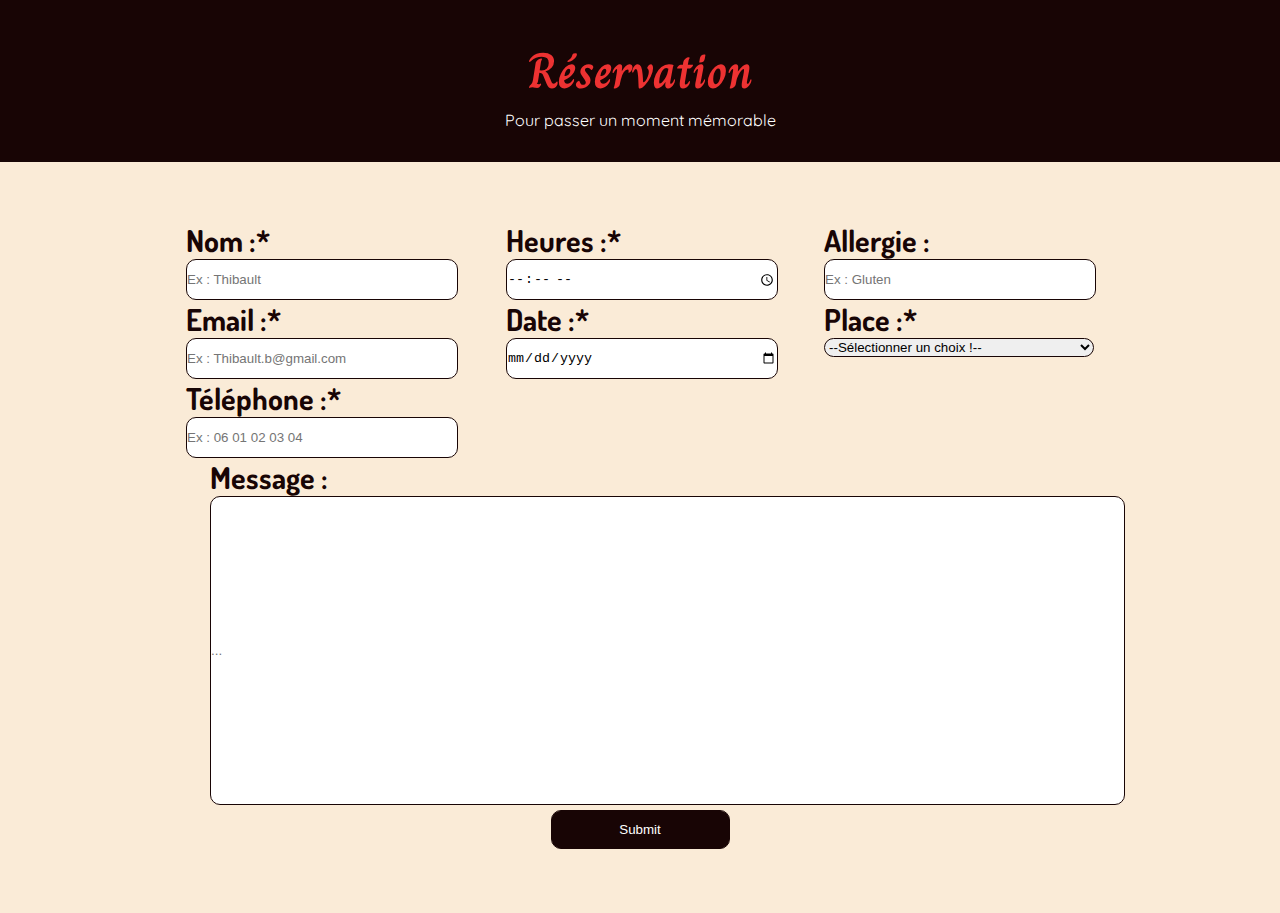
==== commit 5c6543fd: "Changement de Propriétaire N" ====
--- a/bonappetit.html
+++ b/bonappetit.html
@@ -7,56 +7,63 @@
     <title>Bon Appétit</title>
 </head>
 <body>
-    <header>
-        <nav>
-            <ul>
-                <li><a href=".section-temoignages">Témoignages</a></li>
-                <li><a href=".section-menu">Menu</a></li>
-                <li><img src="./assets/svg/logo.svg" alt="logo" class="logo"></li>
-                <li><a href=".section-reservation">Réservation</a></li>
-                <li><a href="#footer">Informations</a></li>
-            </ul>
-        </nav>
-    </header>
-    <footer id="footer">
-        <section class="footer-infos">
-            <img src="assets/svg/logo.svg" alt="logo" class="logo">
-            <section class="contact">
-                <h2>Contact</h2>
-                <div class="address">
-                    <p>70 rue des Jacobins
-                    <p>80000 Amiens</p>
+    <main>
+        <section class="Reservation_title">
+            <div class="reservation">
+                <h3 class="titre_color">Réservation</h3>
+                <p class="Pour_passer_un_moment_mémorable">Pour passer un moment mémorable</p>
+            </div>
+        </section>
+        <section class="formulaire">
+            <form action="" method="post">
+                <div class="up">
+                    <div class="info">
+                        <label for="name"><h4>Nom :*</h4></label>
+                        <input type="text" name="name" class="border" placeholder="Ex : Thibault">
+                                    
+                        <label for="email"><h4>Email :*</h4></label>
+                        <input type="email" id="email" pattern=".+@globex\.com" size="20" placeholder="Ex : Thibault.b@gmail.com" required  />
+                                        
+                        <label for="phone"><h4>Téléphone :* </h4></label>
+                        <input type="phone" id="phone" pattern="[0-9]{3}-[0-9]{3}-[0-9]{4}" required placeholder="Ex : 06 01 02 03 04">   
+                    </div>
+
+                    <div class="time">            
+                        <label for="appt"><h4>Heures :* </h4></label>
+                        <input type="time" name="appt" min="09:00" max="23:00" required/>
+                                    
+                        <label for="date"><h4>Date :* </h4></label>
+                        <input type="date" name="date"/>                  
+                    </div>
+
+                    <div class="info2">
+                        <label for="allergie"><h4>Allergie : </h4></label>
+                        <input type="text" name="name" placeholder="Ex : Gluten">
+                                    
+                        <label for="place"><h4>Place :* </h4></label>
+                        <select name="place" id="place">
+                            <option value="">--Sélectionner un choix !--</option>
+                            <option value="terrasse">Terrasse</option>
+                            <option value="interieur">Intérieur</option>
+                        </select>
+                    </div>
                 </div>
-                <p><a href="tel:+33 647298844" class="phone">06 47 29 88 44</a></p>
-                <p class="mail">bonappetit@gmail.com</p>
-            </section>
-            <section class="schedule">
-                <h2>Horaires d'ouverture</h2>
-                <div class="schedule-details">
-                    <h3>Du lundi au vendredi</h3>
-                    <ul>
-                        <li>12h00 - 14h00</li>
-                        <li>19h00 - 21h00</li>
-                    </ul>
-                    <h3>Le samedi</h3>
-                    <ul>
-                        <li>11h30 - 14h00</li>
-                        <li>19h00 - 22h00</li>
-                    </ul>
+                
+                <div class="final">
+                    <div class="msg">         
+                        <label for="name"><h4>Message :</h4></label>
+                        <input id="border" type="text" name="name" placeholder="...">
+                    </div>
+                        
+                    <div class="bouton_envoyer">
+                        <div class="bouton_v">
+                            <input type="submit" id="button" />
+                        </div>
+                    </div>
                 </div>
-            </section>
-            <section class="socials">
-                <h2>Suivez-nous !</h2>
-                <div class="socials-logos">
-                    <a href="https://www.facebook.com/" target="_blank"><svg xmlns="http://www.w3.org/2000/svg" height="2em" viewBox="0 0 512 512"><path d="M504 256C504 119 393 8 256 8S8 119 8 256c0 123.78 90.69 226.38 209.25 245V327.69h-63V256h63v-54.64c0-62.15 37-96.48 93.67-96.48 27.14 0 55.52 4.84 55.52 4.84v61h-31.28c-30.8 0-40.41 19.12-40.41 38.73V256h68.78l-11 71.69h-57.78V501C413.31 482.38 504 379.78 504 256z"/></svg></a>
-                    <a href="https://www.instagram.com/" target="_blank"><svg xmlns="http://www.w3.org/2000/svg" height="2em" viewBox="0 0 448 512"><path d="M224.1 141c-63.6 0-114.9 51.3-114.9 114.9s51.3 114.9 114.9 114.9S339 319.5 339 255.9 287.7 141 224.1 141zm0 189.6c-41.1 0-74.7-33.5-74.7-74.7s33.5-74.7 74.7-74.7 74.7 33.5 74.7 74.7-33.6 74.7-74.7 74.7zm146.4-194.3c0 14.9-12 26.8-26.8 26.8-14.9 0-26.8-12-26.8-26.8s12-26.8 26.8-26.8 26.8 12 26.8 26.8zm76.1 27.2c-1.7-35.9-9.9-67.7-36.2-93.9-26.2-26.2-58-34.4-93.9-36.2-37-2.1-147.9-2.1-184.9 0-35.8 1.7-67.6 9.9-93.9 36.1s-34.4 58-36.2 93.9c-2.1 37-2.1 147.9 0 184.9 1.7 35.9 9.9 67.7 36.2 93.9s58 34.4 93.9 36.2c37 2.1 147.9 2.1 184.9 0 35.9-1.7 67.7-9.9 93.9-36.2 26.2-26.2 34.4-58 36.2-93.9 2.1-37 2.1-147.8 0-184.8zM398.8 388c-7.8 19.6-22.9 34.7-42.6 42.6-29.5 11.7-99.5 9-132.1 9s-102.7 2.6-132.1-9c-19.6-7.8-34.7-22.9-42.6-42.6-11.7-29.5-9-99.5-9-132.1s-2.6-102.7 9-132.1c7.8-19.6 22.9-34.7 42.6-42.6 29.5-11.7 99.5-9 132.1-9s102.7-2.6 132.1 9c19.6 7.8 34.7 22.9 42.6 42.6 11.7 29.5 9 99.5 9 132.1s2.7 102.7-9 132.1z"/></svg></a>
-                    <a href="https://twitter.com/" target="_blank"><svg xmlns="http://www.w3.org/2000/svg" height="2em" viewBox="0 0 512 512"><path d="M389.2 48h70.6L305.6 224.2 487 464H345L233.7 318.6 106.5 464H35.8L200.7 275.5 26.8 48H172.4L272.9 180.9 389.2 48zM364.4 421.8h39.1L151.1 88h-42L364.4 421.8z"/></svg></a>
-                </div>  
-            </section>
-        </section>
-        <section class="footer-credits">
-            <a href="">Crédits et mentions légales</a>
-        </section>
-    </footer>
+            </form>
+            </div>
+        </section>        
+    </main>
 </body>
-</html>
+</html>--- a/css/style.css
+++ b/css/style.css
@@ -1,11 +1,20 @@
 @import url('https://fonts.googleapis.com/css2?family=Charm&family=Dosis&family=Quicksand&display=swap');
+/* 
+$RESET 
+*/
+* {
+    margin: 0;
+    padding: 0;
+}
 
 .Reservation_title{
     background-color: #180505;
     color: white;
     display: flex;
     justify-content: center;
-    padding: 0px;  
+    padding: 0px;
+    height: 162px;
+    align-items: center;
 }
 main{
     background-color: antiquewhite;
@@ -21,28 +30,57 @@
     text-align: center;
 }
 .formulaire{
+    padding: 59px 100px;
+}
+.up{
     display: flex;
+    flex-direction: row;
     justify-content: center;
-    background-color: antiquewhite;
-    gap: 30px;
-    
+    background-color: FFF2E3;
+    gap: 48px;
 }
-.renseignement_1{
+.up input{
+    width: 270px;
+    height: 39px;
+}
+.formulaire h4{
+    font-family: Dosis;
+    font-weight: bold;
+    font-size: 30px;
+}
+.info{
     display: flex;
     flex-direction: column;
 }
-.renseignement_2{
+.time{
     display: flex;
     flex-direction: column;
+    width: 270px;
+    height: 487;
 }
-.renseignement_3{
+.info2{
     display: flex;
     flex-direction: column;
+    width: 270px;
+    height: 487;
 }
-.renseignement_4{
+
+.up .place{
+    width: 270px;
+    height: 39px;
+}
+
+.final .msg{
     display: flex;
-    justify-content: center;
+    flex-direction: column;
+    margin-left: 110px;
 }
+
+.msg input {
+    height: 307px;
+    width: 913px;
+}
+
 .bouton_envoyer{
     display: flex;
     justify-content: center;
@@ -56,6 +94,9 @@
     cursor: pointer;
     padding: 1px 20px;
     margin: 5px 4px;
+    width: 179px;
+    height: 39px;
+    align-items: center;
 }
 h4{
     color: #180505;
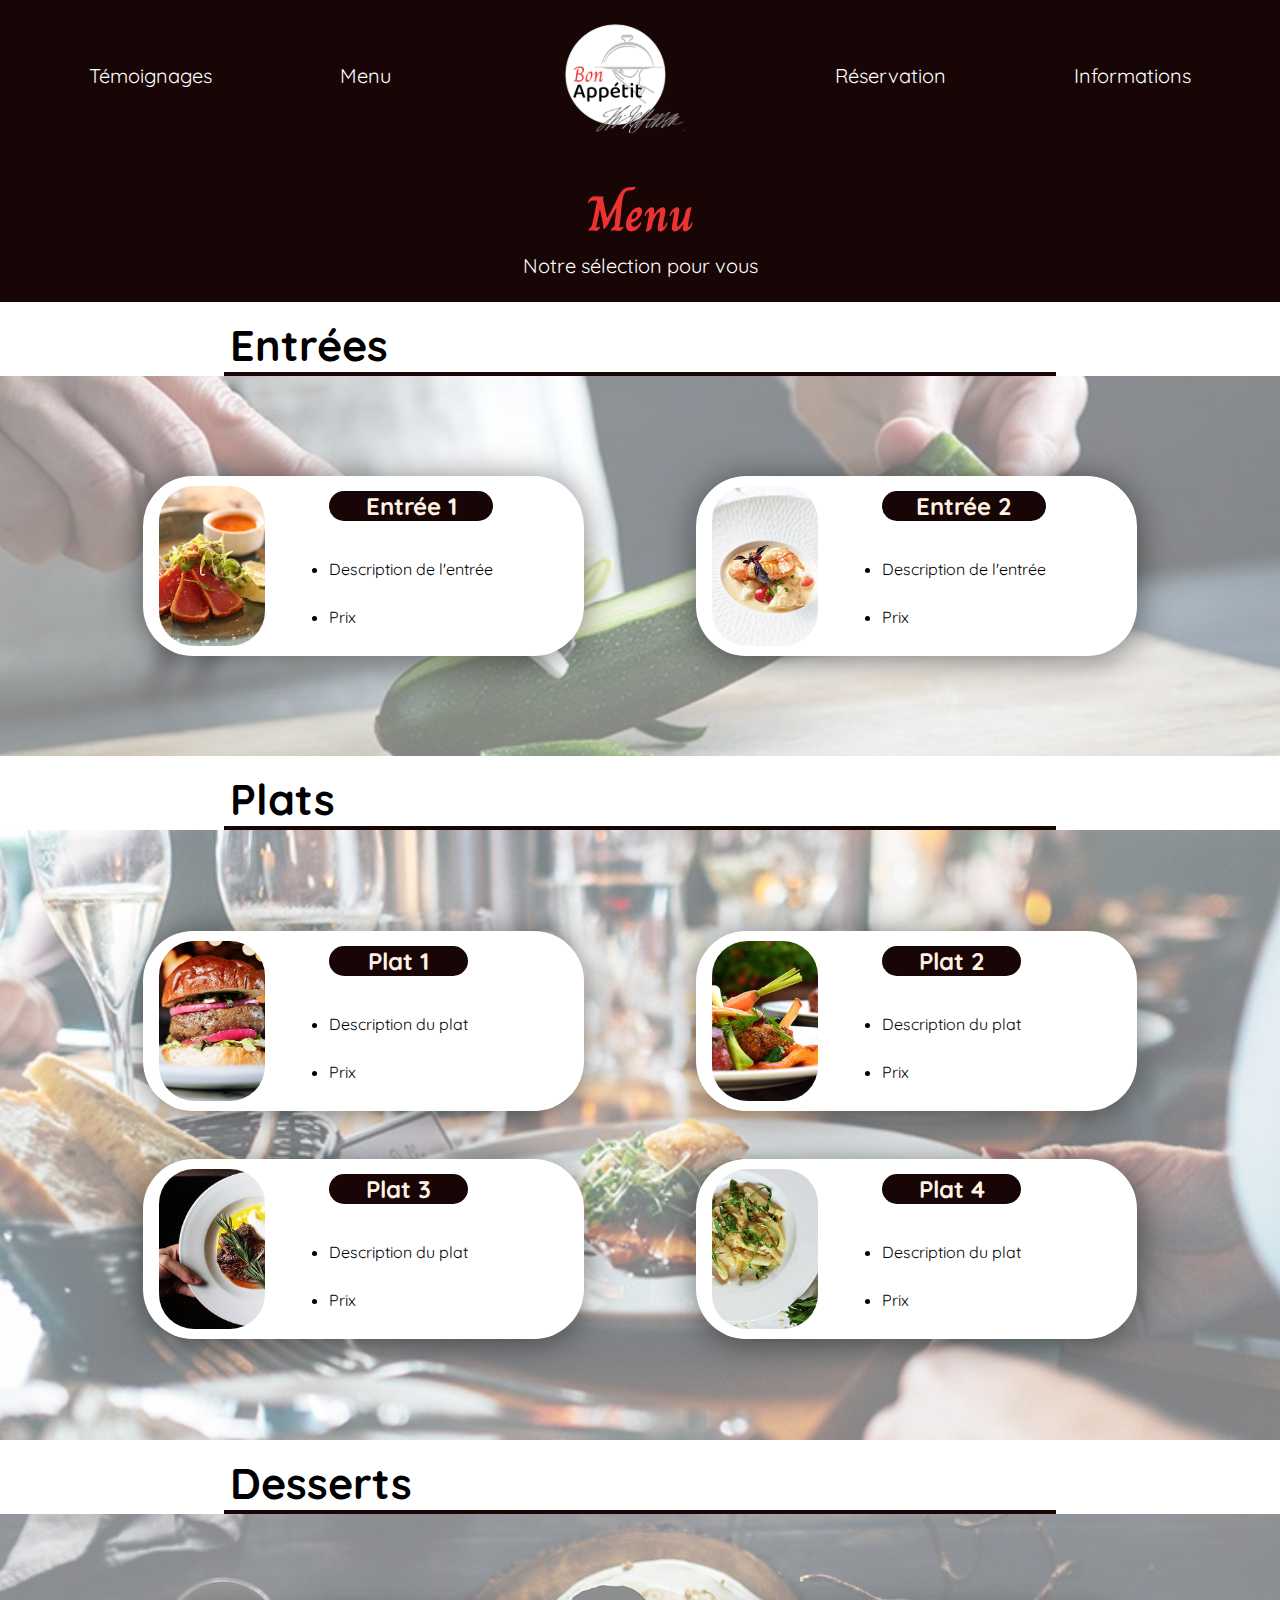
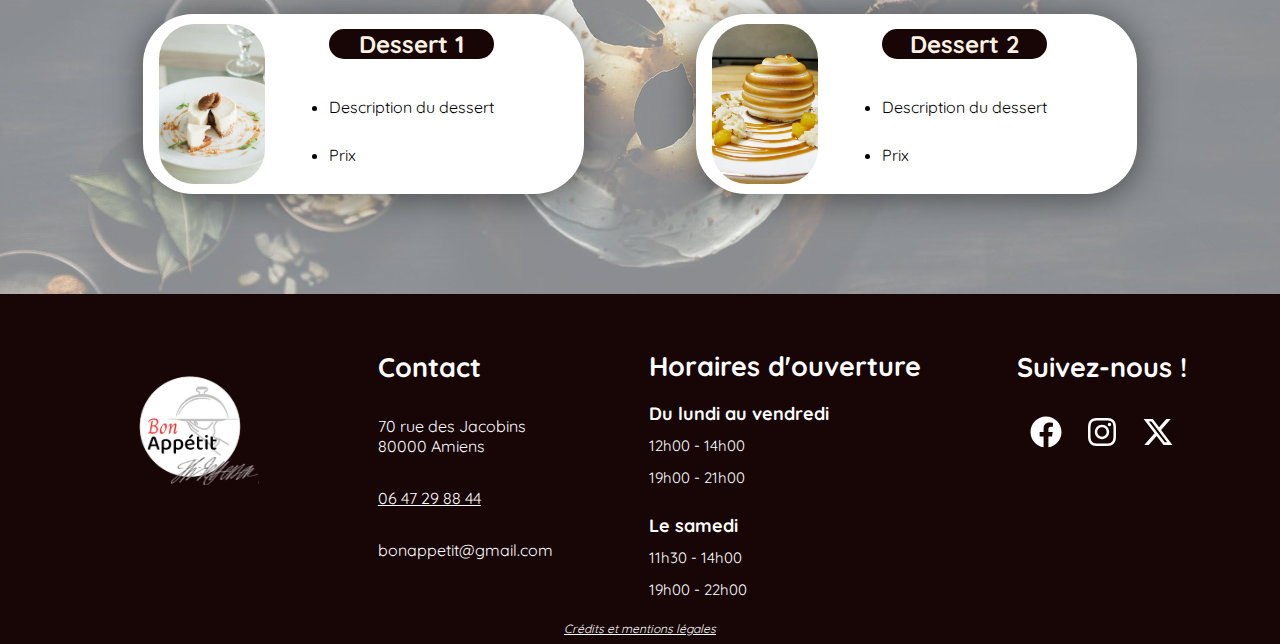
==== commit 3b23d8de: "Merge branch 'section-menu'" ====
--- a/bonappetit.html
+++ b/bonappetit.html
@@ -7,63 +7,168 @@
     <title>Bon Appétit</title>
 </head>
 <body>
+    <header>
+        <nav>
+            <ul>
+                <li><a href=".section-temoignages">Témoignages</a></li>
+                <li><a href=".section-menu">Menu</a></li>
+                <li><img src="./assets/svg/logo.svg" alt="logo" class="logo"></li>
+                <li><a href=".section-reservation">Réservation</a></li>
+                <li><a href="#footer">Informations</a></li>
+            </ul>
+        </nav>
+    </header>
     <main>
-        <section class="Reservation_title">
-            <div class="reservation">
-                <h3 class="titre_color">Réservation</h3>
-                <p class="Pour_passer_un_moment_mémorable">Pour passer un moment mémorable</p>
-            </div>
-        </section>
-        <section class="formulaire">
-            <form action="" method="post">
-                <div class="up">
-                    <div class="info">
-                        <label for="name"><h4>Nom :*</h4></label>
-                        <input type="text" name="name" class="border" placeholder="Ex : Thibault">
-                                    
-                        <label for="email"><h4>Email :*</h4></label>
-                        <input type="email" id="email" pattern=".+@globex\.com" size="20" placeholder="Ex : Thibault.b@gmail.com" required  />
-                                        
-                        <label for="phone"><h4>Téléphone :* </h4></label>
-                        <input type="phone" id="phone" pattern="[0-9]{3}-[0-9]{3}-[0-9]{4}" required placeholder="Ex : 06 01 02 03 04">   
-                    </div>
-
-                    <div class="time">            
-                        <label for="appt"><h4>Heures :* </h4></label>
-                        <input type="time" name="appt" min="09:00" max="23:00" required/>
-                                    
-                        <label for="date"><h4>Date :* </h4></label>
-                        <input type="date" name="date"/>                  
-                    </div>
-
-                    <div class="info2">
-                        <label for="allergie"><h4>Allergie : </h4></label>
-                        <input type="text" name="name" placeholder="Ex : Gluten">
-                                    
-                        <label for="place"><h4>Place :* </h4></label>
-                        <select name="place" id="place">
-                            <option value="">--Sélectionner un choix !--</option>
-                            <option value="terrasse">Terrasse</option>
-                            <option value="interieur">Intérieur</option>
-                        </select>
-                    </div>
-                </div>
-                
-                <div class="final">
-                    <div class="msg">         
-                        <label for="name"><h4>Message :</h4></label>
-                        <input id="border" type="text" name="name" placeholder="...">
-                    </div>
-                        
-                    <div class="bouton_envoyer">
-                        <div class="bouton_v">
-                            <input type="submit" id="button" />
+        <section class="section-menu">
+            <section class="menu-head">
+                <h2>Menu</h2>
+                <p>Notre sélection pour vous</p>
+            </section>
+            <section class="menu-undercategory">
+                    <h3>Entrées</h3>
+                    <hr>
+                    <div class="undercategory-entry-cards">
+                        <div class="undercategory-cards-block">
+                            <img src="./assets/img/entry1.jpg" alt="photo entrée 1" class="block1-photo">
+                            <div class="card-infos">
+                                <h4>Entrée 1</h4>
+                                <ul>
+                                    <li>Description de l'entrée</li>
+                                    <li>Prix</li>
+                                </ul>
+                            </div>
+                            
+                        </div>
+                        <div class="undercategory-cards-block">
+                            <img src="./assets/img/entry2.jpg" alt="photo entrée 2" class="block2-photo">
+                            <div class="card-infos">
+                                <h4>Entrée 2</h4>
+                                <ul>
+                                    <li>Description de l'entrée</li>
+                                    <li>Prix</li>
+                                </ul>
+                            </div>       
                         </div>
                     </div>
+            </section>
+            <section class="menu-undercategory">
+                <h3>Plats</h3>
+                    <hr>
+                    <div class="undercategory-plates-cards">
+                        <div class="undercategory-cards-block1">
+                            <div class="undercategory-cards-block">
+                                <img src="./assets/img/plate1.jpg" alt="photo plat 1" class="block1-photo">
+                                <div class="card-infos">
+                                    <h4>Plat 1</h4>
+                                    <ul>
+                                        <li>Description du plat</li>
+                                        <li>Prix</li>
+                                    </ul>
+                                </div>
+                            </div>
+                            <div class="undercategory-cards-block">
+                                <img src="./assets/img/plate2.jpg" alt="photo plat 2" class=" block3-photo">
+                                <div class="card-infos">
+                                    <h4>Plat 2</h4>
+                                    <ul>
+                                        <li>Description du plat</li>
+                                        <li>Prix</li>
+                                    </ul>
+                                </div>        
+                            </div>
+                        </div>
+                        <div class="undercategory-cards-block2">
+                            <div class="undercategory-cards-block">
+                                <img src="./assets/img/plate3.jpg" alt="photo plat 3" class="block3-photo">
+                                <div class="card-infos">
+                                    <h4>Plat 3</h4>
+                                    <ul>
+                                        <li>Description du plat</li>
+                                        <li>Prix</li>
+                                    </ul>
+                                </div>
+                            </div>
+                            <div class="undercategory-cards-block">
+                                <img src="./assets/img/plate4.jpg" alt="photo plat 4" class=" block2-photo">
+                                <div class="card-infos">
+                                    <h4>Plat 4</h4>
+                                    <ul>
+                                        <li>Description du plat</li>
+                                        <li>Prix</li>
+                                    </ul>
+                                </div>        
+                            </div>
+                        </div>
+                    </div>
+            </section>
+            <section class="menu-undercategory">
+                <h3>Desserts</h3>
+                    <hr>
+                    <div class="undercategory-desserts-cards">
+                        <div class="undercategory-cards-block">
+                            <img src="./assets/img/dessert1.jpg" alt="photo dessert 1" class="block1-photo">
+                            <div class="card-infos">
+                                <h4>Dessert 1</h4>
+                                <ul>
+                                    <li>Description du dessert</li>
+                                    <li>Prix</li>
+                                </ul>
+                            </div>
+                        </div>
+                        <div class="undercategory-cards-block">
+                            <img src="./assets/img/dessert2.jpg" alt="photo dessert 2" class=" block1-photo">
+                            <div class="card-infos">
+                                <h4>Dessert 2</h4>
+                                <ul>
+                                    <li>Description du dessert</li>
+                                    <li>Prix</li>
+                                </ul>
+                            </div>        
+                        </div>
+                    </div>
+            </section>
+
+        </section>
+    </main>
+    <footer id="footer">
+        <section class="footer-infos">
+            <img src="assets/svg/logo.svg" alt="logo" class="logo">
+            <section class="contact">
+                <h2>Contact</h2>
+                <div class="address">
+                    <p>70 rue des Jacobins
+                    <p>80000 Amiens</p>
                 </div>
-            </form>
-            </div>
-        </section>        
-    </main>
+                <p><a href="tel:+33 647298844" class="phone">06 47 29 88 44</a></p>
+                <p class="mail">bonappetit@gmail.com</p>
+            </section>
+            <section class="schedule">
+                <h2>Horaires d'ouverture</h2>
+                <div class="schedule-details">
+                    <h3>Du lundi au vendredi</h3>
+                    <ul>
+                        <li>12h00 - 14h00</li>
+                        <li>19h00 - 21h00</li>
+                    </ul>
+                    <h3>Le samedi</h3>
+                    <ul>
+                        <li>11h30 - 14h00</li>
+                        <li>19h00 - 22h00</li>
+                    </ul>
+                </div>
+            </section>
+            <section class="socials">
+                <h2>Suivez-nous !</h2>
+                <div class="socials-logos">
+                    <a href="https://www.facebook.com/" target="_blank"><svg xmlns="http://www.w3.org/2000/svg" height="2em" viewBox="0 0 512 512"><path d="M504 256C504 119 393 8 256 8S8 119 8 256c0 123.78 90.69 226.38 209.25 245V327.69h-63V256h63v-54.64c0-62.15 37-96.48 93.67-96.48 27.14 0 55.52 4.84 55.52 4.84v61h-31.28c-30.8 0-40.41 19.12-40.41 38.73V256h68.78l-11 71.69h-57.78V501C413.31 482.38 504 379.78 504 256z"/></svg></a>
+                    <a href="https://www.instagram.com/" target="_blank"><svg xmlns="http://www.w3.org/2000/svg" height="2em" viewBox="0 0 448 512"><path d="M224.1 141c-63.6 0-114.9 51.3-114.9 114.9s51.3 114.9 114.9 114.9S339 319.5 339 255.9 287.7 141 224.1 141zm0 189.6c-41.1 0-74.7-33.5-74.7-74.7s33.5-74.7 74.7-74.7 74.7 33.5 74.7 74.7-33.6 74.7-74.7 74.7zm146.4-194.3c0 14.9-12 26.8-26.8 26.8-14.9 0-26.8-12-26.8-26.8s12-26.8 26.8-26.8 26.8 12 26.8 26.8zm76.1 27.2c-1.7-35.9-9.9-67.7-36.2-93.9-26.2-26.2-58-34.4-93.9-36.2-37-2.1-147.9-2.1-184.9 0-35.8 1.7-67.6 9.9-93.9 36.1s-34.4 58-36.2 93.9c-2.1 37-2.1 147.9 0 184.9 1.7 35.9 9.9 67.7 36.2 93.9s58 34.4 93.9 36.2c37 2.1 147.9 2.1 184.9 0 35.9-1.7 67.7-9.9 93.9-36.2 26.2-26.2 34.4-58 36.2-93.9 2.1-37 2.1-147.8 0-184.8zM398.8 388c-7.8 19.6-22.9 34.7-42.6 42.6-29.5 11.7-99.5 9-132.1 9s-102.7 2.6-132.1-9c-19.6-7.8-34.7-22.9-42.6-42.6-11.7-29.5-9-99.5-9-132.1s-2.6-102.7 9-132.1c7.8-19.6 22.9-34.7 42.6-42.6 29.5-11.7 99.5-9 132.1-9s102.7-2.6 132.1 9c19.6 7.8 34.7 22.9 42.6 42.6 11.7 29.5 9 99.5 9 132.1s2.7 102.7-9 132.1z"/></svg></a>
+                    <a href="https://twitter.com/" target="_blank"><svg xmlns="http://www.w3.org/2000/svg" height="2em" viewBox="0 0 512 512"><path d="M389.2 48h70.6L305.6 224.2 487 464H345L233.7 318.6 106.5 464H35.8L200.7 275.5 26.8 48H172.4L272.9 180.9 389.2 48zM364.4 421.8h39.1L151.1 88h-42L364.4 421.8z"/></svg></a>
+                </div>  
+            </section>
+        </section>
+        <section class="footer-credits">
+            <a href="">Crédits et mentions légales</a>
+        </section>
+    </footer>
 </body>
-</html>+</html>
--- a/css/style.css
+++ b/css/style.css
@@ -1,112 +1,315 @@
 @import url('https://fonts.googleapis.com/css2?family=Charm&family=Dosis&family=Quicksand&display=swap');
-/* 
-$RESET 
-*/
+
 * {
     margin: 0;
-    padding: 0;
-}
-
-.Reservation_title{
+    padding: 0; 
+}
+
+/* ****************************** HEADER **********************$ */
+
+header {
+    position: sticky;
+    top: 0;
+    z-index: 2;
+}
+
+header ul {
+    height: 150px;
     background-color: #180505;
-    color: white;
-    display: flex;
-    justify-content: center;
-    padding: 0px;
-    height: 162px;
-    align-items: center;
-}
-main{
-    background-color: antiquewhite;
-}
-.titre_color{
-    color: #ED3232;
+    display: flex;
+    justify-content: center;
+    align-items: center;
+    column-gap: 8rem;
+    list-style: none;
+}
+
+header li a {
+    font-family: Quicksand;
+    font-size: 20px;
+    color: white;
+    text-decoration: none;
+    transition: 0.3s;
+}
+
+header li a:hover {
+    color: #ED3331;
+}
+
+.logo {
+    height: 150px;
+}
+
+/* *********************************  **********************$ */
+
+.menu-head {
+    background-color: #180505;
+    display: flex;
+    flex-direction: column;
+    align-items: center;
+    justify-content: center;
+    height: 152px;
+}
+
+.menu-head h2 {
     font-family: Charm;
     font-size: 50px;
-    font-weight: bold;
-}
-.reservation{
-    justify-content: center;
-    text-align: center;
-}
-.formulaire{
-    padding: 59px 100px;
-}
-.up{
-    display: flex;
-    flex-direction: row;
-    justify-content: center;
-    background-color: FFF2E3;
-    gap: 48px;
-}
-.up input{
-    width: 270px;
-    height: 39px;
-}
-.formulaire h4{
-    font-family: Dosis;
-    font-weight: bold;
-    font-size: 30px;
-}
-.info{
-    display: flex;
-    flex-direction: column;
-}
-.time{
-    display: flex;
-    flex-direction: column;
-    width: 270px;
-    height: 487;
-}
-.info2{
-    display: flex;
-    flex-direction: column;
-    width: 270px;
-    height: 487;
-}
-
-.up .place{
-    width: 270px;
-    height: 39px;
-}
-
-.final .msg{
-    display: flex;
-    flex-direction: column;
-    margin-left: 110px;
-}
-
-.msg input {
-    height: 307px;
-    width: 913px;
-}
-
-.bouton_envoyer{
-    display: flex;
-    justify-content: center;
-
-}
-#button{
+    color: #ED3331;
+}
+
+.menu-head p {
+    font-family: Quicksand;
+    font-size: 20px;
+    color: white;
+}
+
+.menu-undercategory {
+    display: flex;
+    flex-direction: column;
+}
+
+.section-menu h3 {
+    font-family: Quicksand;
+    font-size: 43px;
+    padding-left: 18%;
+    padding-top: 1rem;
+}
+
+.section-menu hr {
+    height: 4px;
     background-color: #180505;
-    border-radius: 10px;
-    border: 4px double #180505;
-    color:#FFF;
-    cursor: pointer;
-    padding: 1px 20px;
-    margin: 5px 4px;
-    width: 179px;
-    height: 39px;
-    align-items: center;
-}
-h4{
-    color: #180505;
-}
-input, select{
-    border-radius: 10px;
-    border: 1px solid #180505 ;
-
-}
-.Pour_passer_un_moment_mémorable{
-    font-family: Quicksand;
-    font-style: 20px;
-}
+    border: none;
+    width: 65%;
+    margin: auto;
+    
+}
+
+.undercategory-entry-cards {
+    height: 380px;
+    display: flex;
+    justify-content: center;
+    column-gap: 7rem;
+    align-items: center;
+    background-image: url(../assets/img/entry-background.jpg);
+    background-color: rgba(255,255,255,0.5);
+    background-blend-mode: color;
+    background-repeat: no-repeat;
+    background-size: 100%;
+    background-position: 25% 40%;
+}
+
+.undercategory-plates-cards {
+    height: 610px;
+    display: flex;
+    flex-direction: column;
+    justify-content: center;
+    row-gap: 3rem;
+    align-items: center;
+    background-image: url(../assets/img/plates-background.jpg);
+    background-color: rgba(255,255,255,0.5);
+    background-blend-mode: color;
+    background-repeat: no-repeat;
+    background-size: 100%;
+    background-position: 25% 40%;
+}
+
+.undercategory-cards-block1 {
+    display: flex;
+    column-gap: 7rem;
+}
+
+.undercategory-cards-block2 {
+    display: flex;
+    column-gap: 7rem;
+}
+
+.undercategory-desserts-cards {
+    height: 380px;
+    display: flex;
+    justify-content: center;
+    column-gap: 7rem;
+    align-items: center;
+    background-image: url(../assets/img/desserts-background.jpg);
+    background-color: rgba(255,255,255,0.5);
+    background-blend-mode: color;
+    background-repeat: no-repeat;
+    background-size: 100%;
+    background-position: 10% 55%;
+}
+
+.undercategory-cards-block {
+    display: flex;
+    align-items: center;
+    background-color: white;
+    display: flex;
+    height: 180px;
+    width: 441px;
+    font-family: Quicksand;
+    border-radius: 50px;
+    box-shadow: 0 3px 34px rgb(0, 0, 0, 0.5);
+    
+}
+
+.block1-photo {
+    height: 160px;
+    width: 106px;
+    object-fit: cover;
+    object-position: 50%;
+    margin-left: 1rem;
+    border-radius: 35px;
+}
+
+.block2-photo {
+    height: 160px;
+    width: 106px;
+    object-fit: cover;
+    object-position: 75%;
+    margin-left: 1rem;
+    border-radius: 35px;
+}
+
+.block3-photo {
+    height: 160px;
+    width: 106px;
+    object-fit: cover;
+    object-position: 30%;
+    margin-left: 1rem;
+    border-radius: 35px;
+}
+
+.card-infos {
+    display: flex;
+    flex-direction: column;
+    justify-content: center;
+    padding-left: 4rem;
+}
+
+.card-infos h4 {
+    display: flex;
+    justify-content: center;
+    font-size: 24px;
+    color: #FFF2E3;
+    background-color:#180505;
+    border-radius: 35px;
+}
+
+.card-infos ul {
+    line-height: 3rem;
+    padding-top: 1.5rem;
+}
+/* ********************************* FOOTER **********************$ */
+
+#footer {
+    display: flex;
+    flex-direction: column;
+    justify-content: flex-end;
+    background-color: #180505;
+    height: 350px;
+} 
+
+.footer-infos {
+    display: flex;
+    justify-content: center;
+    column-gap: 6rem;
+    color: white;
+    font-family: Quicksand;
+    text-decoration: none;
+    transition: 0.3s;
+}
+
+#footer h2 {
+    font-size: 27px;
+    
+}
+
+.contact {
+    display: flex;
+    flex-direction: column;
+    height: 255px;
+}
+
+.contact .address {
+    display: flex;
+    flex-direction: column;
+    padding-top: 2rem;
+    padding-bottom: 2rem;
+}
+
+.contact .phone {
+    color: white;
+    transition: 0.3s;
+}
+
+.contact .phone:hover {
+    color: #ED3331;
+}
+
+.contact .mail {
+    padding-top: 2rem;
+}
+
+.schedule {
+    display: flex;
+    flex-direction: column;
+    height: 255px;
+    line-height: 2rem;
+}
+
+.schedule-details {
+    display: flex;
+    flex-direction: column;
+    
+}
+
+.schedule h3 {
+    padding-top: 1rem;
+    font-size: 18px;
+}
+
+.schedule ul {
+    display: flex;
+    flex-direction: column;
+    line-height: 2rem;
+}
+
+.schedule ul li {
+    list-style: none;
+    font-size: 15px;
+}
+
+.socials {
+    display: flex;
+    flex-direction: column;
+    height: 255px;
+}
+
+.socials-logos {
+    display: flex;
+    justify-content: space-around;
+}
+
+.socials-logos a {
+    column-gap: 0.5rem;
+    padding-top: 2rem;
+    fill: white;
+    transition: 0.3s;
+}
+
+.socials-logos a:hover {
+    fill:#ED3331
+}
+
+.footer-credits a {
+    display: flex;
+    justify-content: center;
+    font-family: Quicksand;
+    font-style: italic;
+    font-size: 12px;
+    color: white;
+    padding-top: 1rem;
+    padding-bottom: 0.5rem;
+    transition: 0.3s;
+}
+
+.footer-credits a:hover {
+    color: #ED3331;
+}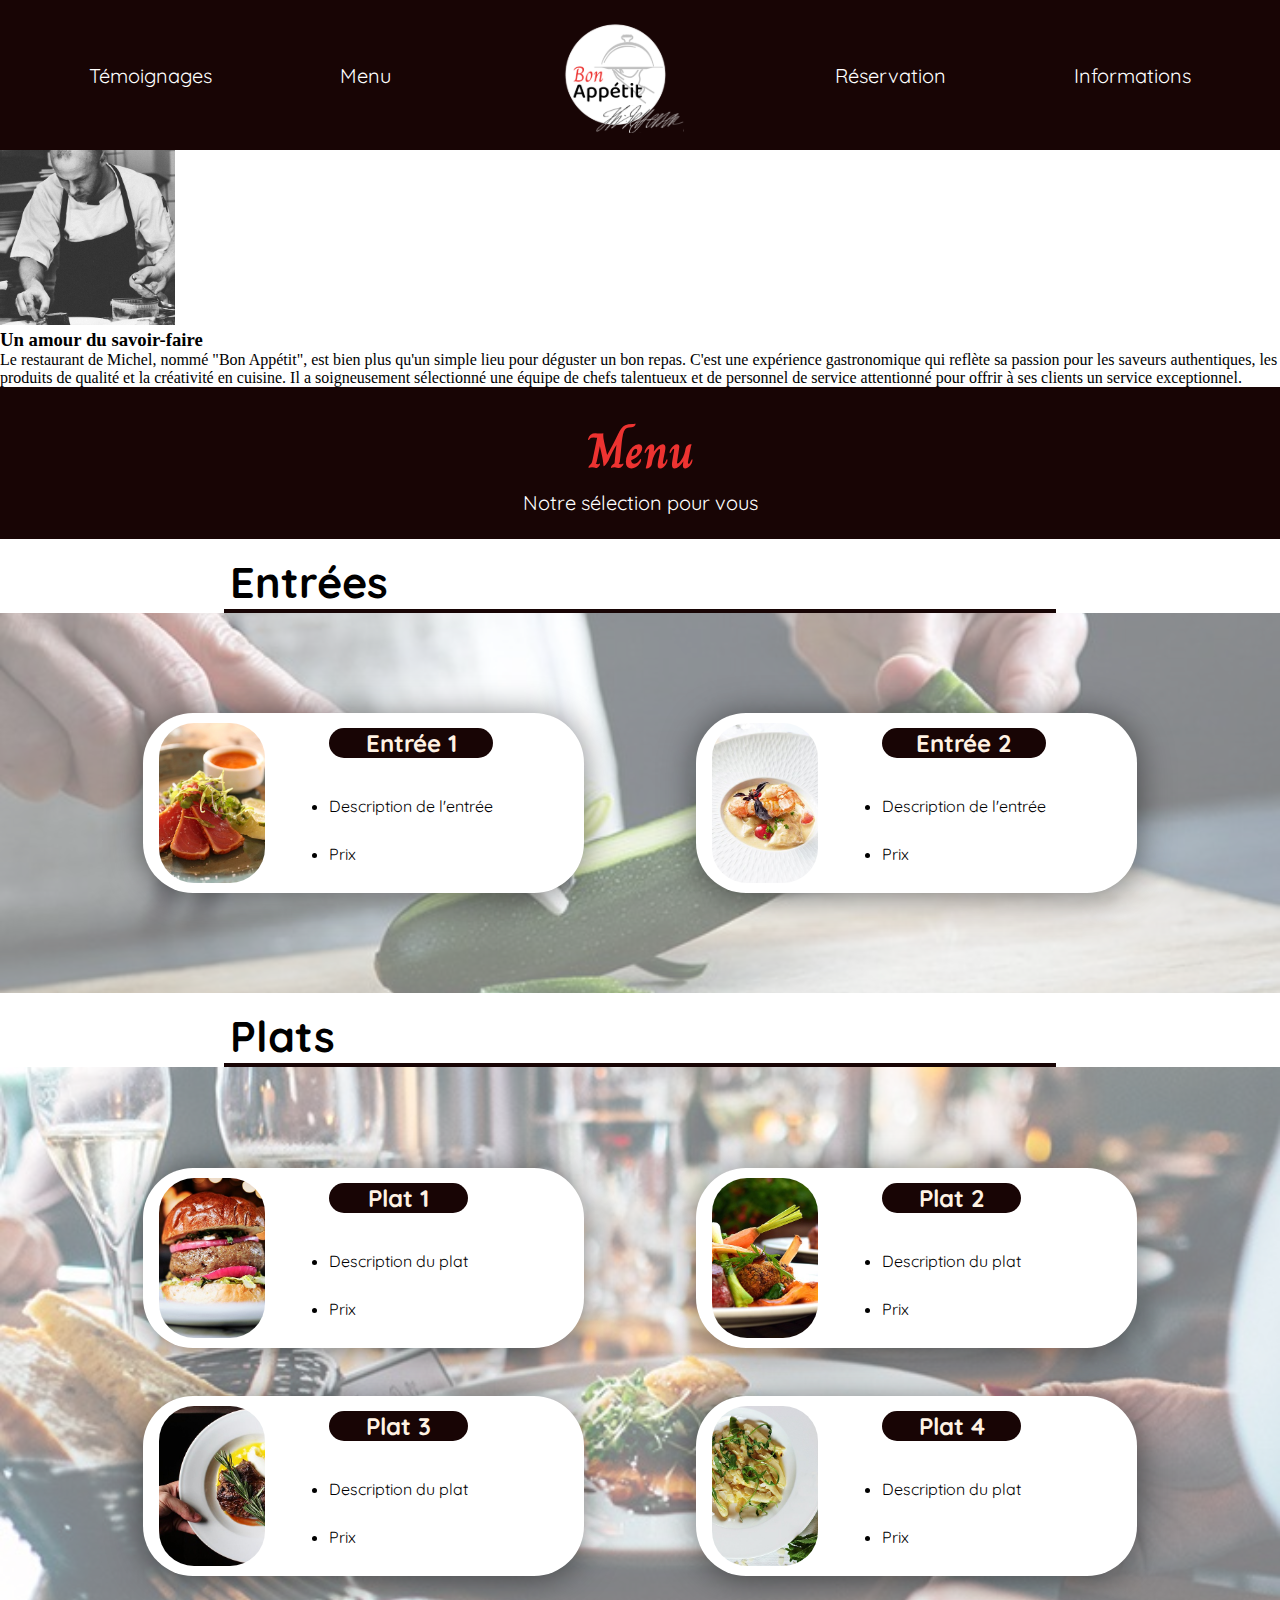
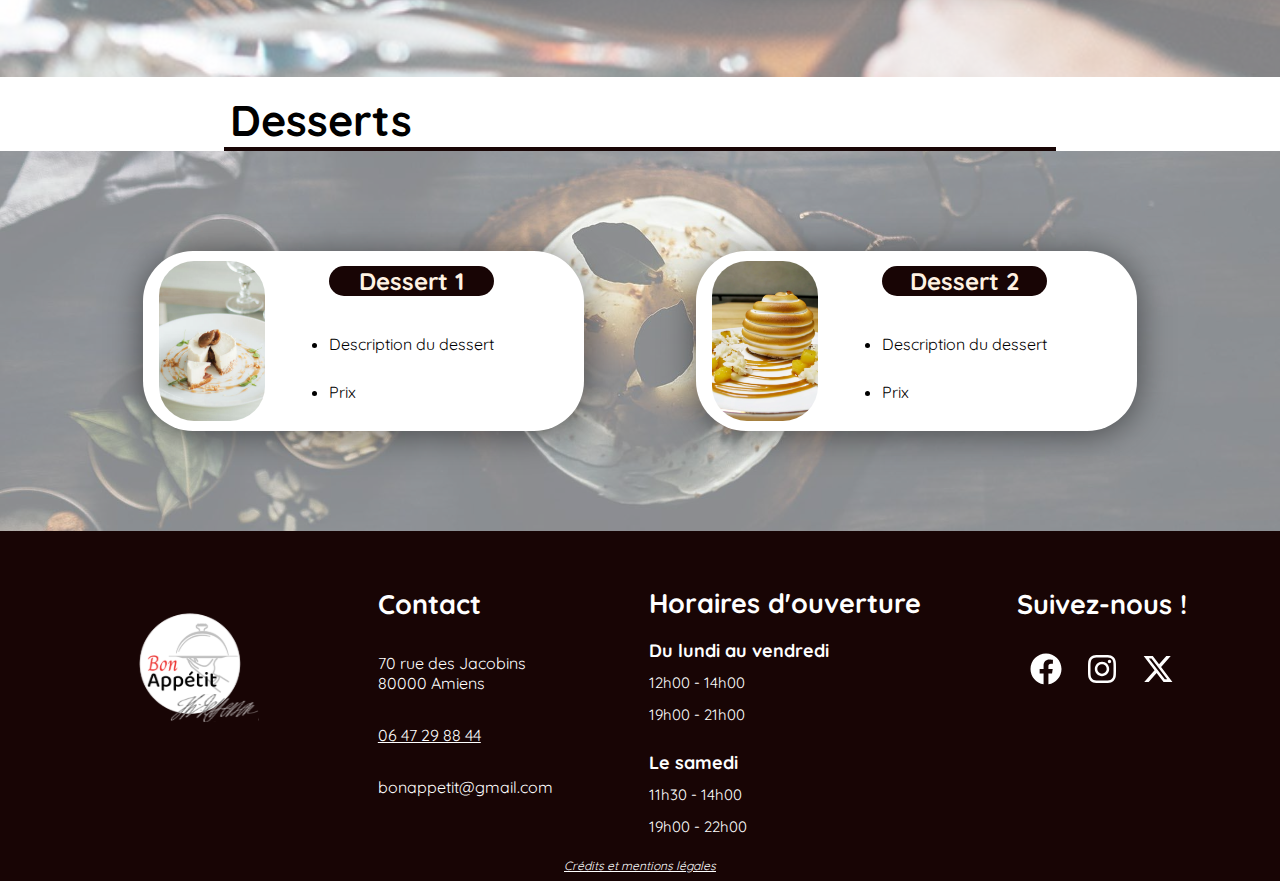
==== commit e30f5853: "intro mise à sa place" ====
--- a/bonappetit.html
+++ b/bonappetit.html
@@ -19,6 +19,15 @@
         </nav>
     </header>
     <main>
+        <section class="introduction">
+            <div class="bloc">
+                <img src="./assets/img/chef_dark.jpg" alt="image-cuisinier" height="175px" width="175px" class="photo-michel">
+                <div class="texte">
+                    <h3 class="titre-du-texte">Un amour du savoir-faire</h3>
+                    <p class="paragraphe">Le restaurant de Michel, nommé "Bon Appétit", est bien plus qu'un simple lieu pour déguster un bon repas. C'est une expérience gastronomique qui reflète sa passion pour les saveurs authentiques, les produits de qualité et la créativité en cuisine. Il a soigneusement sélectionné une équipe de chefs talentueux et de personnel de service attentionné pour offrir à ses clients un service exceptionnel.</p>
+                </div>
+            </div>
+        </section>
         <section class="section-menu">
             <section class="menu-head">
                 <h2>Menu</h2>
